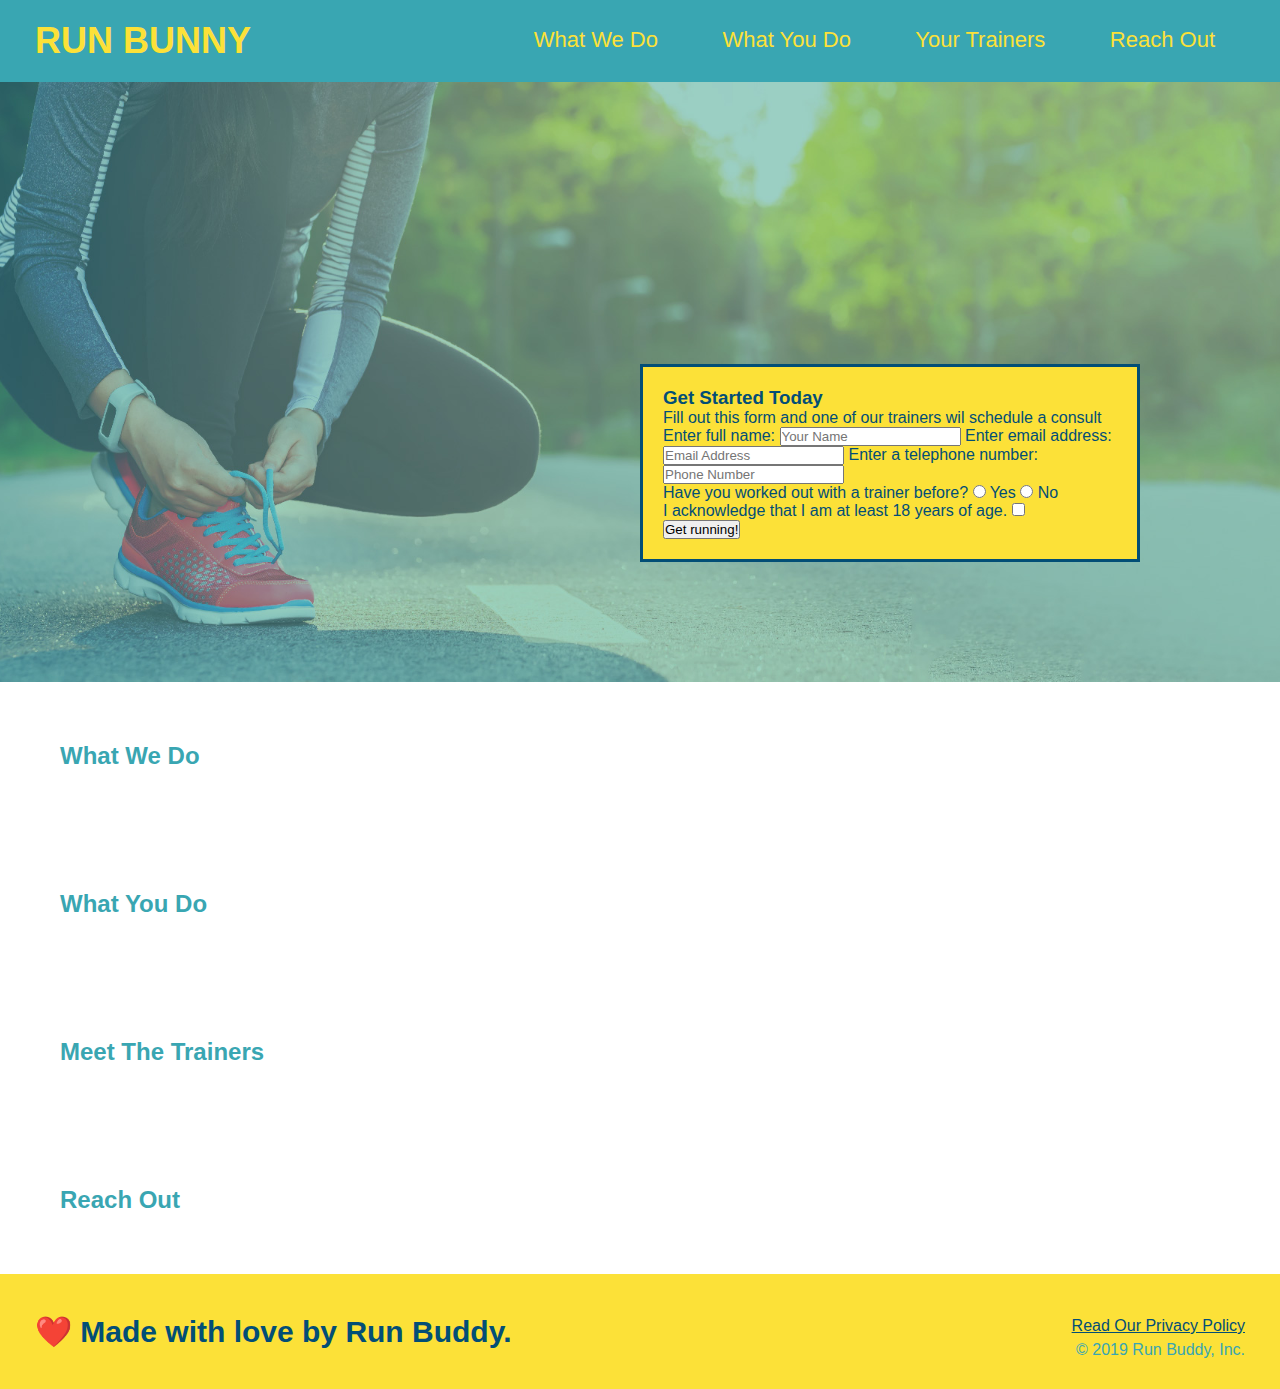
==== index.html @ 69d021ae "hero form position" ====
<!DOCTYPE html>
<html lang="en">
    <head>
        <meta charset="UTF-8">
         <title>Run Bunny</title>
         <link rel="stylesheet" href="./assets/css/style.css"/>
    </head>
    <body>
        <!--navigation-->
        <header>
             <h1>
                 <a href="/">RUN BUNNY</a>
            </h1>
             <nav>
                <!--Unordered list element-->
                <ul>
                    <!--List item element-->
                    <li>
                        <!--Anchor element-->
                        <a href="#what-we-do">What We Do</a>
                    </li>
                    <li>
                        <a href="what-you-do">What You Do</a>
                    </li>
                    <li>
                        <a href="Your-trainers">Your Trainers</a>
                    </li>
                    <li>
                        <a href="reach-out">Reach Out</a>
                    </li>
                </ul>    
             </nav>
        </header>

        <!-- hero section -->
        <section class="hero">
            <div class="hero-form">
              <h3>Get Started Today</h3>
              <p>Fill out this form and one of our trainers wil schedule a consult</p>
              <form>
                <label for="name">Enter full name:</label>
                <input type="text" placeholder="Your Name" name="name" id="name" />
                <label for="email">Enter email address:</label>
                <input type="email" placeholder="Email Address" name="email" id="email" />
                <label for="phone">Enter a telephone number:</label>
                <input type="tel" placeholder="Phone Number" name="phone" id="phone" />
                <p>
                    Have you worked out with a trainer before?
                    <input type="radio" name="trainer-confirm" id="trainer-yes" />
                    <label for="trainer-yes">Yes</label>
                    <input type="radio" name="trainer-confirm" id="trainer-no" />
                    <label for="trainer-no">No</label>
                </p>
                <p>
                    <label for="checkbox" >
                     I acknowledge that I am at least 18 years of age.
                    </label>
                    <input type="checkbox" name="age-confirm" id="checkbox" />
                </p>
                <button type="submit">
                    Get running!
                </button>
               </form>
            </div>
        </section>
    </section>
    <!-- end hero -->

        <!--"what we do" section-->
        <section>
            <h2>What We Do</h2>
        </section>

        <!--"what you do" section-->
        <section>
            <h2>What You Do</h2>
        </section>

        <!--"meet the trainers" section-->
        <section>
            <h2>Meet The Trainers</h2>
        </section>

        <!--"reach out" section-->
        <section>
            <h2>Reach Out</h2>
        </section>

        <!--"footer"-->
        <footer>
            <h2>❤️ Made with love by Run Buddy.</h2>
            <div>
                <a href="#">Read Our Privacy Policy</a><br />
                &copy; 2019 Run Buddy, Inc.
            </div>
        </footer>

    </body>
</html>
---- assets/css/style.css ----
* { 
    margin: 0;
    padding: 0;
    box-sizing: border-box;
}

body {
    color: #39a6b2;
    font-family: Helvetica, Arial, sans-serif;
  }

  header {
    padding: 20px 35px;
    background-color: #39a6b2;
  }

  header h1 {
      font-weight: bold;
      font-size: 36px;
      color: #fce138;
      margin: 0;
      display: inline;
  }

  header a {
    text-decoration: none;
    color: #fce138;
  }

  header nav {
      float: right;
      margin: 7px 0;
  }

  header nav ul li {
      display: inline;
  }

  header nav ul li a {
      margin: 0 30px;
      font-weight: lighter;
      font-size: 22px;
  }

  footer {
    background: #fce138;
    width: 100%;
    padding: 40px 35px;
  }

  footer h2 {
    display: inline;
    color: #024e76;
    font-size: 30px;
    margin: 0;
  }

  footer div {
    float: right;
    line-height: 1.5;
    text-align: right;
  }

  footer a {
    color: #024e76;
  }

  section {
    padding: 60px;
  }

  /* Hero Style Start */
.hero {
    background-image: url("../images/hero-bg.jpg");
    height: 600px;
    background-size: cover;
    background-position: center;
    position: relative;
  }
  /* Hero Style End */

  .hero-form {
    color: #024e76;
    padding: 20px;
    width: 500px;
    background-color: #fce138;
    border: solid 3px #024e76;
    position: absolute;
    bottom: 120px;
    right: 140px;

  }
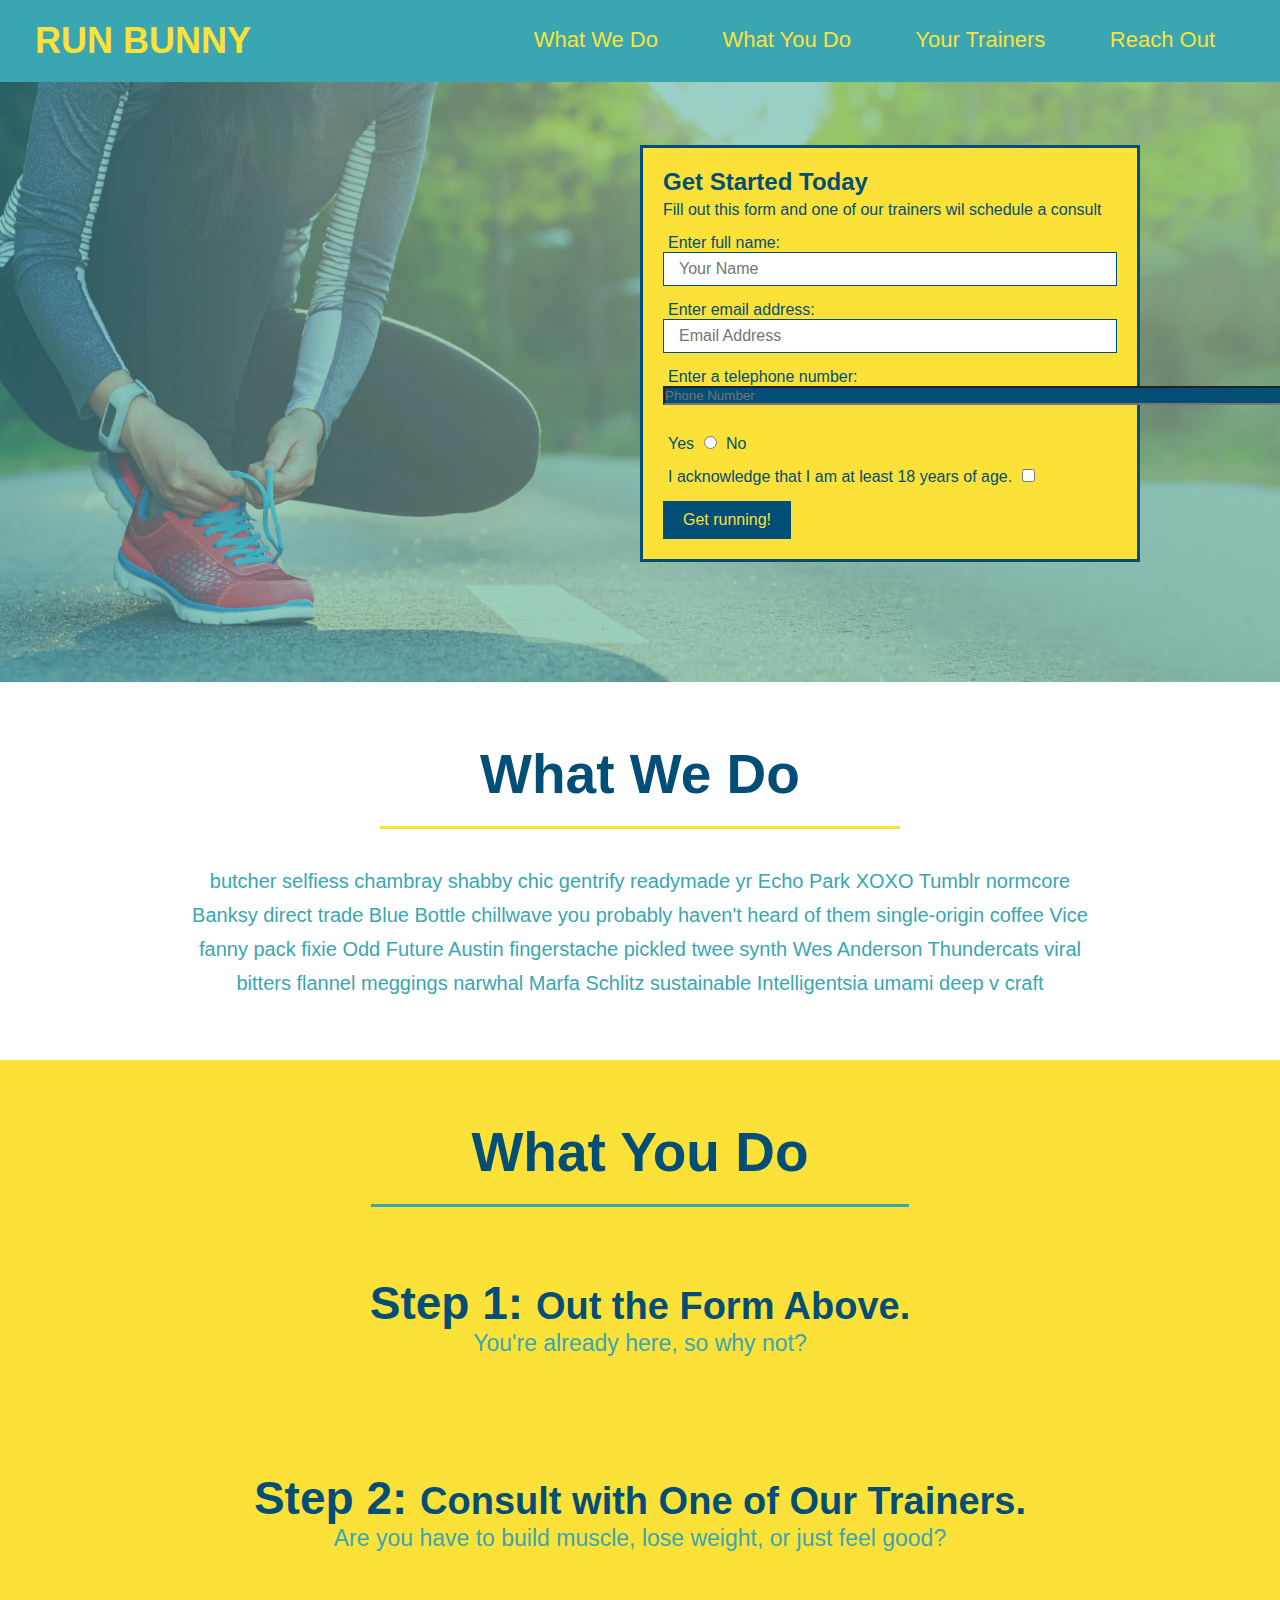
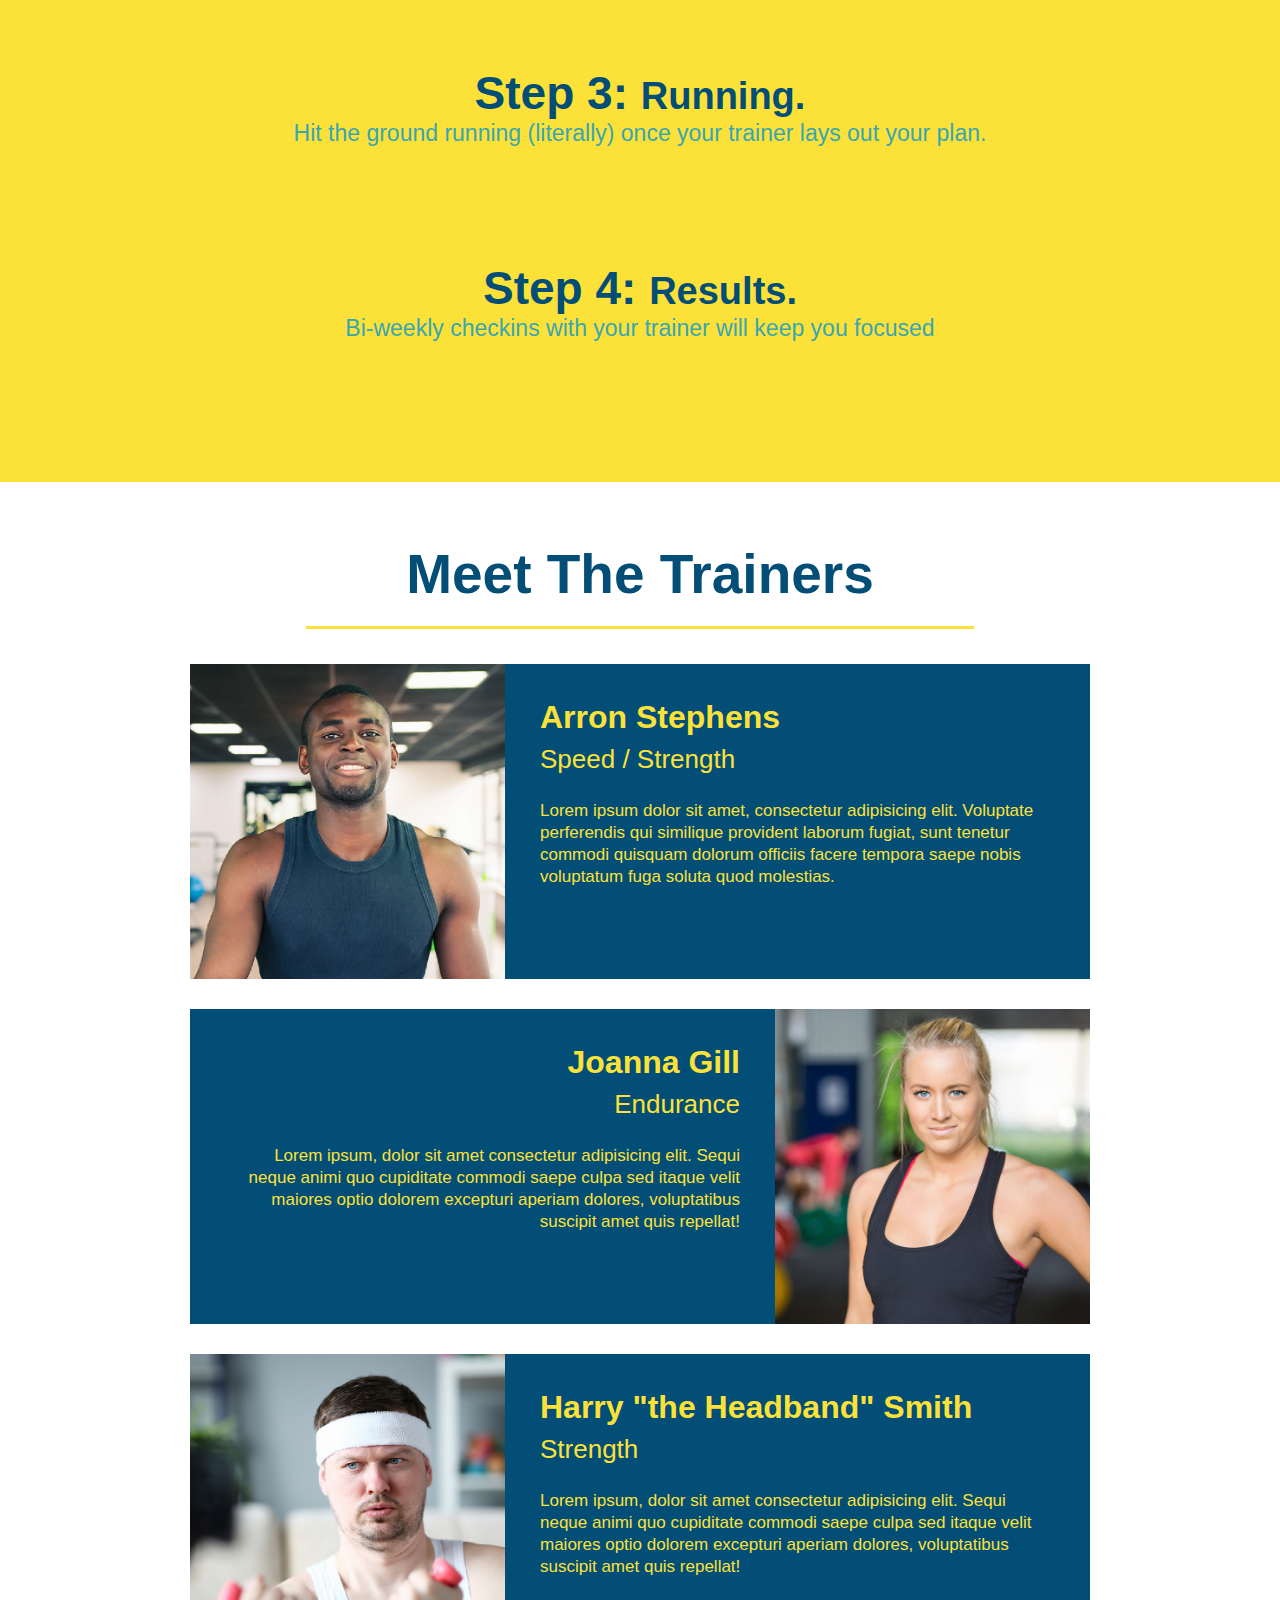
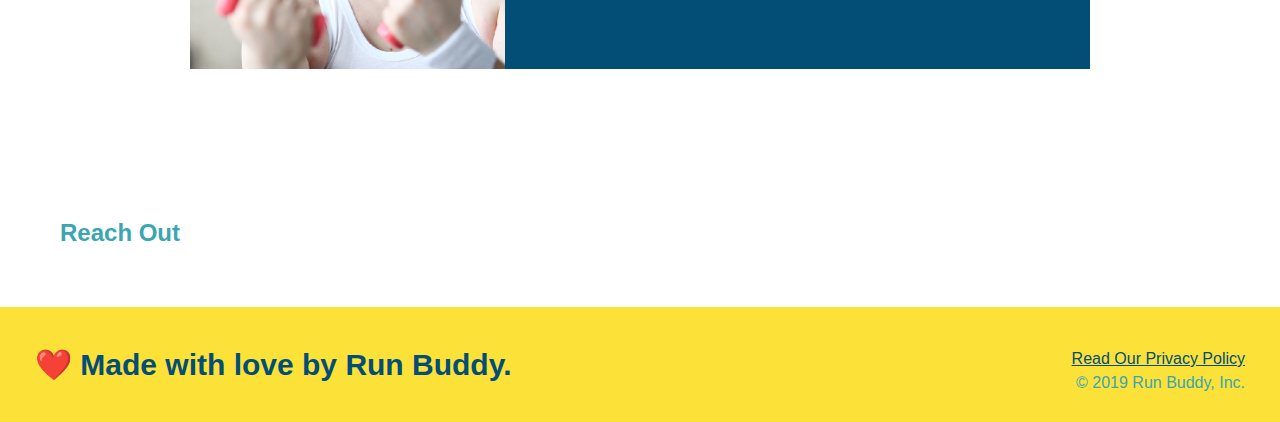
==== commit ad2572ba: "meet the trainers section" ====
--- a/index.html
+++ b/index.html
@@ -39,11 +39,12 @@
               <p>Fill out this form and one of our trainers wil schedule a consult</p>
               <form>
                 <label for="name">Enter full name:</label>
-                <input type="text" placeholder="Your Name" name="name" id="name" />
+                <input type="text" placeholder="Your Name" name="name" id="name" class="form-input" />
                 <label for="email">Enter email address:</label>
-                <input type="email" placeholder="Email Address" name="email" id="email" />
+                <input type="email" placeholder="Email Address" name="email" id="email" class="form-input" />
                 <label for="phone">Enter a telephone number:</label>
-                <input type="tel" placeholder="Phone Number" name="phone" id="phone" />
+                <input type="tel" placeholder="Phone Number" name="phone" id="phone" class="form-input/>
+               
                 <p>
                     Have you worked out with a trainer before?
                     <input type="radio" name="trainer-confirm" id="trainer-yes" />
@@ -67,20 +68,86 @@
     <!-- end hero -->
 
         <!--"what we do" section-->
-        <section>
-            <h2>What We Do</h2>
+        <section id="what-we-do" class="intro">
+            <h2 class="section-title primary-border">What We Do</h2>
+            <p>
+                butcher selfiess chambray shabby chic gentrify readymade yr Echo Park XOXO Tumblr normcore Banksy direct trade Blue Bottle chillwave you probably haven't heard of them single-origin coffee Vice fanny pack fixie Odd Future Austin fingerstache pickled twee synth Wes Anderson Thundercats viral bitters flannel meggings narwhal Marfa Schlitz sustainable Intelligentsia umami deep v craft
+            </p>
         </section>
 
         <!--"what you do" section-->
-        <section>
-            <h2>What You Do</h2>
+        <section id="what-you-do" class="steps">
+            <h2 class="section-title secondary-border">What You Do</h2>
+
+            <div>
+                <img src="./assets/images/step-1.svg" alt="" />
+                <h3>Step 1: <span>Out the Form Above.</span></h3>
+                <p>You're already here, so why not?</p>
+            </div>
+
+            <div>
+                <img src="./assets/images/step-2.svg" alt="" />
+                <h3>Step 2: <span>Consult with One of Our Trainers.</span></h3>
+                <p>Are you have to build muscle, lose weight, or just feel good?</p>
+            </div>
+
+            <div>
+                <img src="./assets/images/step-3.svg" alt="" />
+                <h3>Step 3: <span>Running.</span></h3>
+                <p>Hit the ground running (literally) once your trainer lays out your plan.</p>
+            </div>
+
+            <div>
+                <img src="./assets/images/step-4.svg" alt="" />
+                <h3>Step 4: <span>Results.</span></h3>
+                <p>Bi-weekly checkins with your trainer will keep you focused</p>
+            </div>
         </section>
 
         <!--"meet the trainers" section-->
-        <section>
-            <h2>Meet The Trainers</h2>
+        <section id="your-trainers" class="trainers">
+            <h2 class="section-title primary-border">
+                Meet The Trainers
+            </h2>
+
+        <article class="trainer">
+            <img src="./assets/images/trainer-1.jpg" alt="Arron Stephens in his workout clothes, ready to pump iron" />
+            <div class="trainer-bio text-left">
+                <h3>Arron Stephens</h3>
+                <h4>Speed / Strength</h4>
+                <P>
+                    Lorem ipsum dolor sit amet, consectetur adipisicing elit. Voluptate perferendis qui similique provident laborum 
+                    fugiat, sunt tenetur commodi quisquam dolorum officiis facere tempora saepe nobis voluptatum fuga soluta quod molestias.
+                </P>
+            </div>
+        </article>
+
+        <!-- second trainer bio -->
+        <article class="trainer">
+            <div class="trainer-bio text-right">
+                 <h3>Joanna Gill</h3>
+                 <h4>Endurance</h4>
+                 <p>
+                    Lorem ipsum, dolor sit amet consectetur adipisicing elit. Sequi neque animi quo cupiditate commodi saepe culpa sed
+                    itaque velit maiores optio dolorem excepturi aperiam dolores, voluptatibus suscipit amet quis repellat!
+                 </p>
+            </div>
+             <img src="./assets/images/trainer-2.jpg" alt="Joanna Gill cooling off after a workout" />
+        </article>
+  
+        <!-- third trainer bio -->
+        <article class="trainer">
+            <img src="./assets/images/trainer-3.jpg" alt="Harry Smith wearing a headband and lifting comically small pink weights" />
+            <div class="trainer-bio text-left">
+                <h3>Harry "the Headband" Smith</h3>
+                <h4>Strength</h4>
+                <p>
+                    Lorem ipsum, dolor sit amet consectetur adipisicing elit. Sequi neque animi quo cupiditate commodi saepe culpa sed
+                    itaque velit maiores optio dolorem excepturi aperiam dolores, voluptatibus suscipit amet quis repellat!
+                </p>
+            </div>
+        </article>
         </section>
-
         <!--"reach out" section-->
         <section>
             <h2>Reach Out</h2>
--- a/assets/css/style.css
+++ b/assets/css/style.css
@@ -1,3 +1,5 @@
+  /* and this one */
+
 * { 
     margin: 0;
     padding: 0;
@@ -89,4 +91,140 @@
     bottom: 120px;
     right: 140px;
 
+  }
+
+.hero-form h3 {
+  font-size: 24px;
+  margin: 0;
+}  
+
+  .hero-form p {
+    margin: 5px 0 15px 0;
+  }
+
+  .form-input {
+    border: 1px solid #024e76;
+    display: block;
+    padding: 7px 15px;
+    font-size: 16px;
+    color: #024e76;
+    width: 100%;
+    margin-bottom: 15px;
+  }
+
+  .hero-form label {
+    margin: 0 5px;
+  }
+
+  .hero-form button {
+    color: #fce138;
+    background-color: #024e76;
+    border: none;
+    padding: 10px 20px;
+    font-size: 16px;
+  }
+
+  .intro {
+    text-align: center;
+  }
+
+  .intro p {
+    line-height: 1.7;
+    color: #39a6b2;
+    width: 80%;
+    font-size: 20px;
+    margin: 0 auto;
+  }
+
+  .steps {
+    text-align: center;
+    background: #fce138;
+  }
+
+  .section-title {
+    font-size: 55px;
+    color: #024e76;
+    margin-bottom: 35px;
+    padding: 0 100px 20px 100px;
+    display: inline-block;
+    border-bottom: 3px solid;
+  }
+  
+  .primary-border {
+    border-color: #fce138;
+  }
+  
+  .secondary-border {
+    border-color: #39a6b2;
+  }
+
+  .steps div {
+    margin-bottom: 80px;
+  }
+
+  .steps img {
+    width: 15%;
+    margin: 10px 0;
+  }
+
+  .steps h3 {
+    color: #024e76;
+    font-size: 46px;
+    margin-top: 10px;
+  }
+
+  .steps p {
+    color: #39a6b2;
+    font-size: 23px;
+  }
+
+  .steps span {
+    font-size: 38px;
+  }
+
+  .trainers {
+    text-align: center;
+  }
+
+  .trainer {
+    width: 900px;
+    margin: 0 auto 30px auto;
+    background: #024e76;
+    color: #fce138;
+    overflow: auto;
+  }
+
+  .trainer img {
+    width: 35%;
+    float: left;
+  }
+  
+  .trainer-bio {
+    padding: 35px;
+    float: left;
+    width: 65%;
+  }
+
+  .trainer-bio h3 {
+    font-size: 32px;
+    margin-bottom: 8px;
+  }
+  
+  .trainer-bio h4 {
+    font-weight: lighter;
+    font-size: 26px;
+    margin-bottom: 25px;
+  }
+  
+  .trainer-bio p {
+    font-size: 17px;
+    line-height: 1.3;
+  }
+
+  .text-left {
+    text-align: left;
+  }
+
+  .text-right {
+    text-align: right;
   }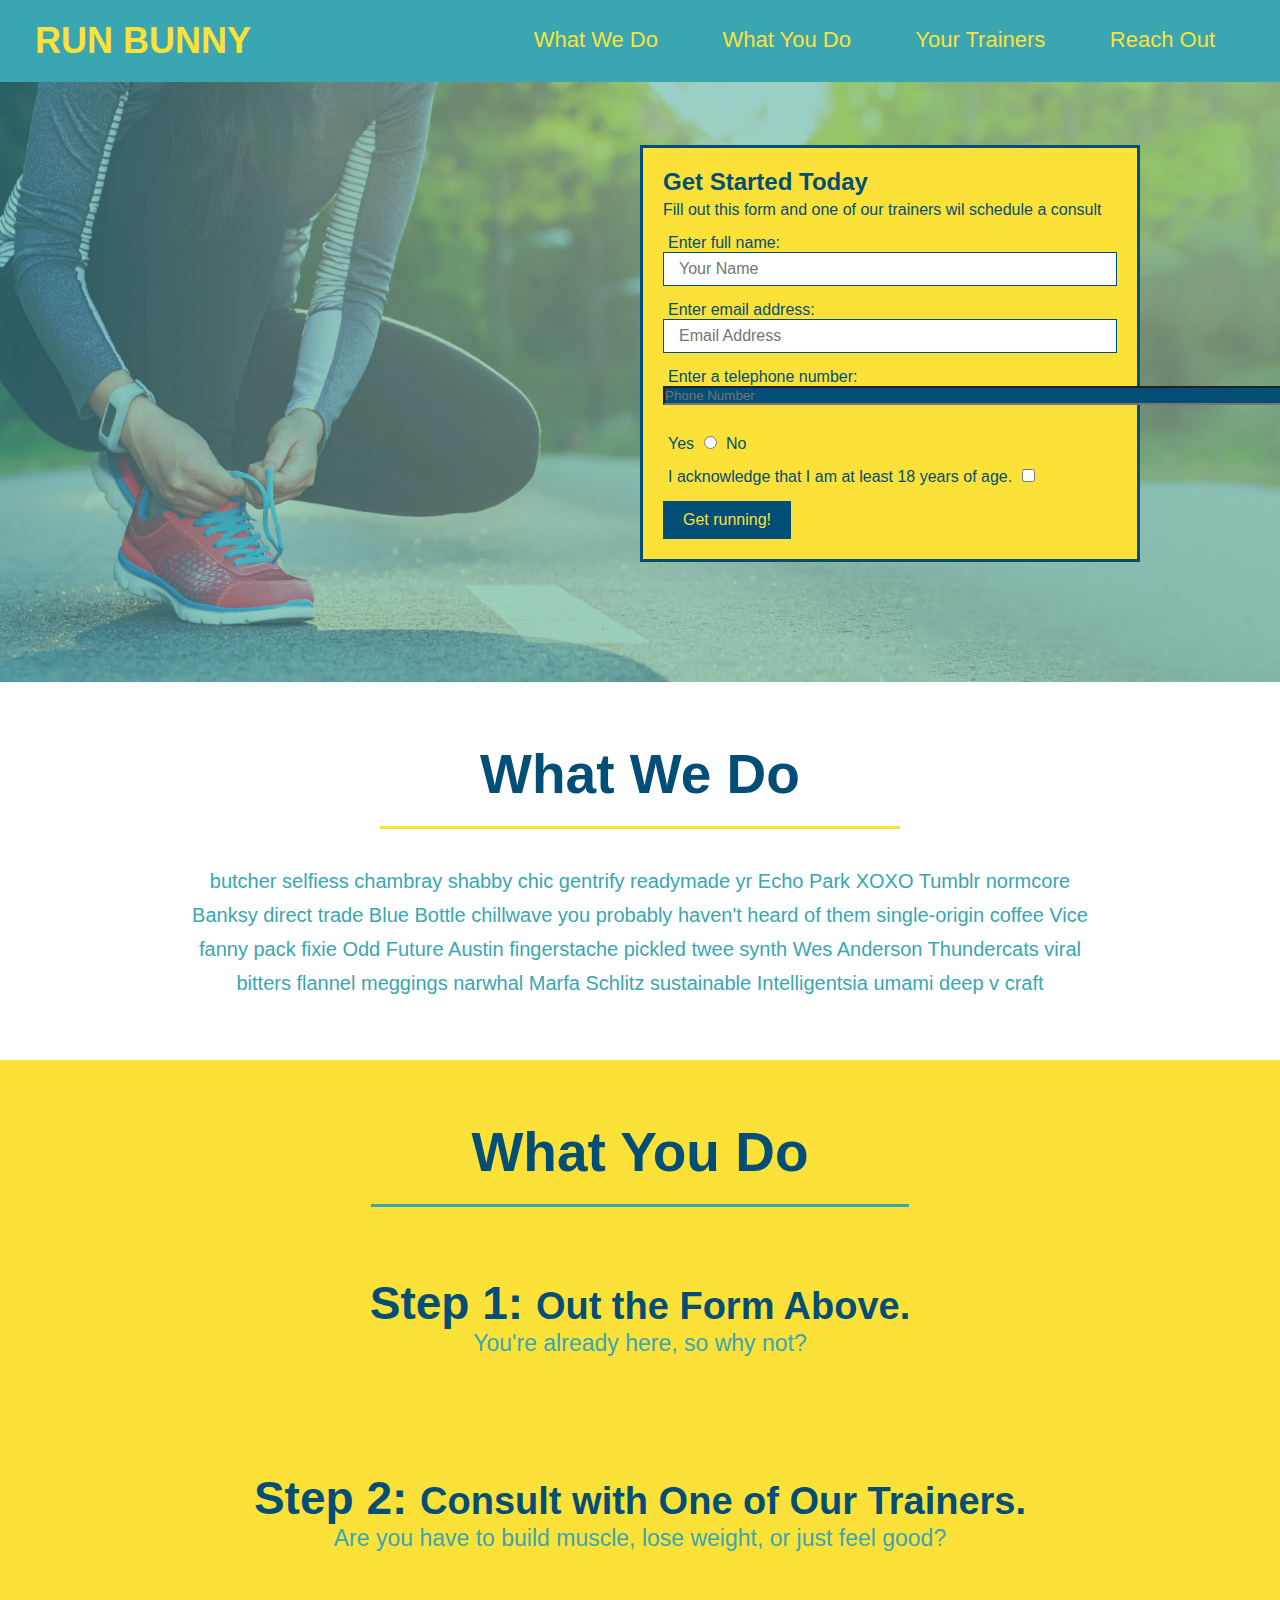
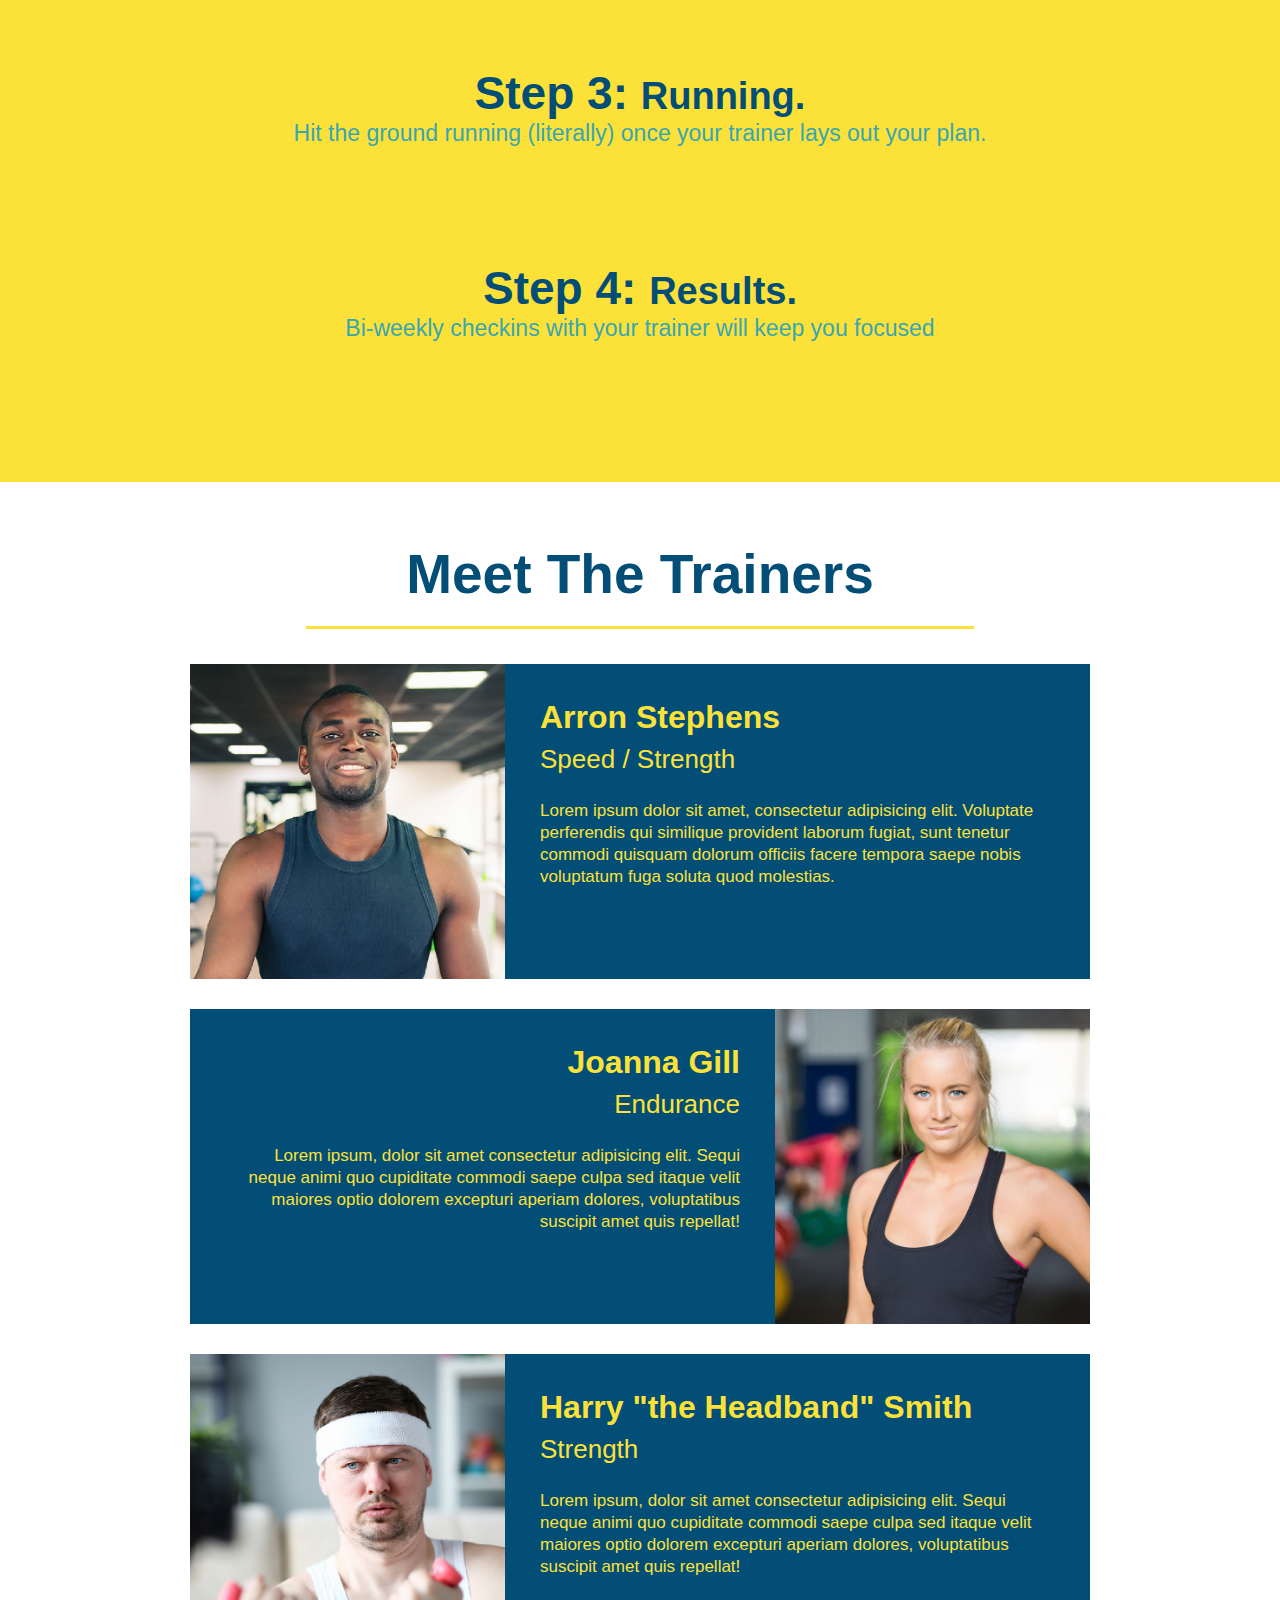
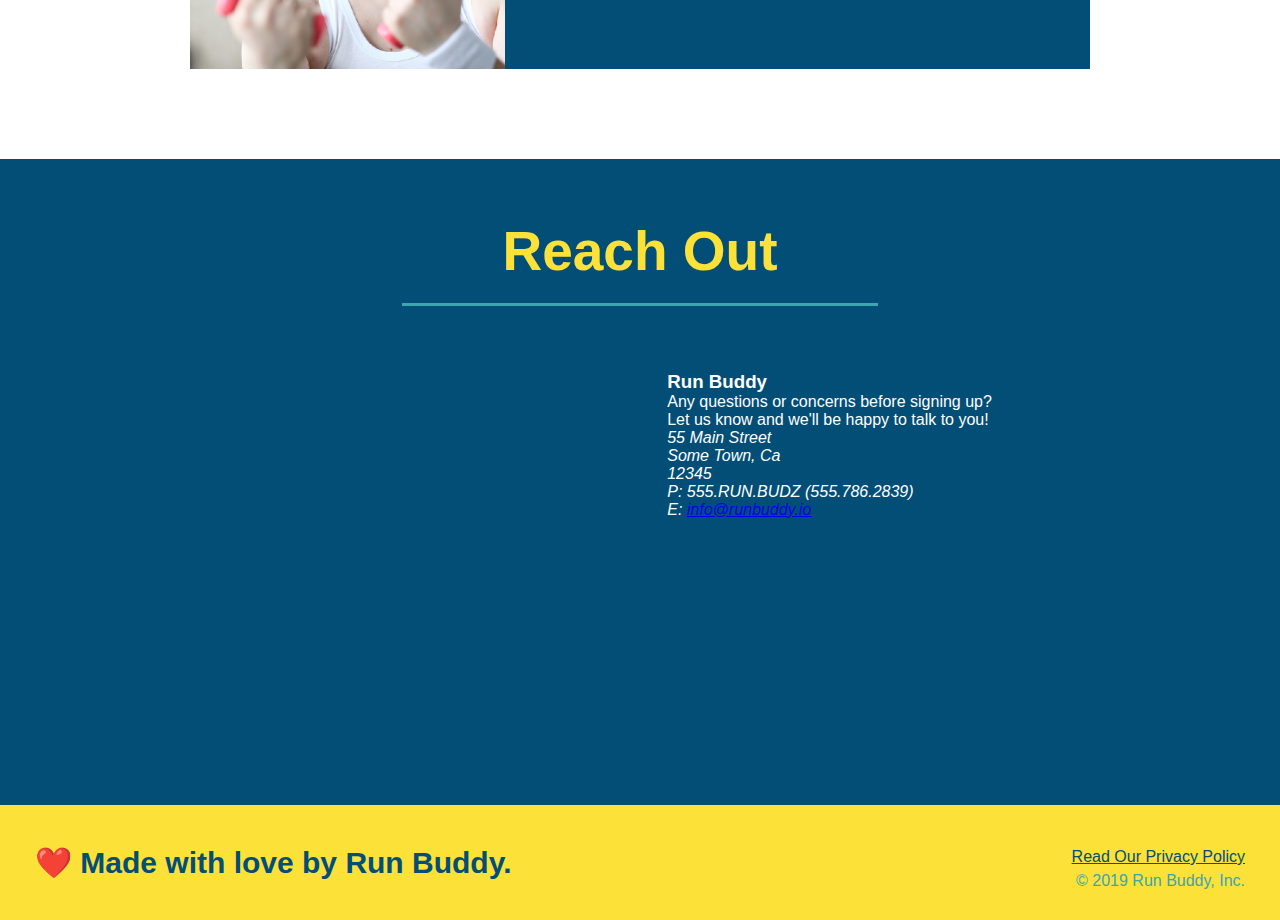
==== commit 3d9d0104: "style contact info" ====
--- a/index.html
+++ b/index.html
@@ -20,13 +20,13 @@
                         <a href="#what-we-do">What We Do</a>
                     </li>
                     <li>
-                        <a href="what-you-do">What You Do</a>
+                        <a href="#what-you-do">What You Do</a>
                     </li>
                     <li>
-                        <a href="Your-trainers">Your Trainers</a>
+                        <a href="#your-trainers">Your Trainers</a>
                     </li>
                     <li>
-                        <a href="reach-out">Reach Out</a>
+                        <a href="#reach-out">Reach Out</a>
                     </li>
                 </ul>    
              </nav>
@@ -149,8 +149,32 @@
         </article>
         </section>
         <!--"reach out" section-->
-        <section>
-            <h2>Reach Out</h2>
+        <section id="reach-out" class="contact">
+            <div>
+                <h2 class="section-title secondary-border">Reach Out</h2>
+                <div class="contact-info">
+                    <iframe src="https://www.google.com/maps/embed?pb=!1m18!1m12!1m3!1d3147.1079747227936!2d-120.42364418397035!3d37.92790791110593!2m3!1f0!2f0!3f0!3m2!1i1024!2i768!4f13.1!3m3!1m2!1s0x8090c49129b6ac57%3A0xb56c7eb95a2cd8bd!2sMain%20St%2C%20California%2095327!5e0!3m2!1sen!2sus!4v1616426329495!5m2!1sen!2sus" 
+                    style="border:0;" 
+                    allowfullscreen="" 
+                    loading="lazy">
+                     </iframe>
+                     <div>
+                        <h3>Run Buddy</h3>
+                        <p>
+                          Any questions or concerns before signing up?
+                          <br />
+                          Let us know and we'll be happy to talk to you!
+                        </p>
+                        <address>
+                            55 Main Street <br/>
+                            Some Town, Ca <br/>
+                            12345<br/>
+                            P: 555.RUN.BUDZ (555.786.2839)<br/>
+                            E: <a href="mailto: info@runbuddy.io">info@runbuddy.io</a>
+                        </address>
+                      </div>
+                </div>
+            </div>
         </section>
 
         <!--"footer"-->
--- a/assets/css/style.css
+++ b/assets/css/style.css
@@ -227,4 +227,27 @@
 
   .text-right {
     text-align: right;
+  }
+/* REACH OUT STYLES START */
+  .contact {
+    background: #024e76;
+    text-align: center;
+  }
+
+  .contact h2 {
+    color: #fce138;
+  }
+
+  .contact-info iframe {
+    width: 400px;
+    height: 400px;
+  }
+
+  .contact-info div {
+    width: 410px;
+    display: inline-block;
+    vertical-align: top;
+    text-align: left;
+    margin: 30px 0 0 60px;
+    color: white;
   }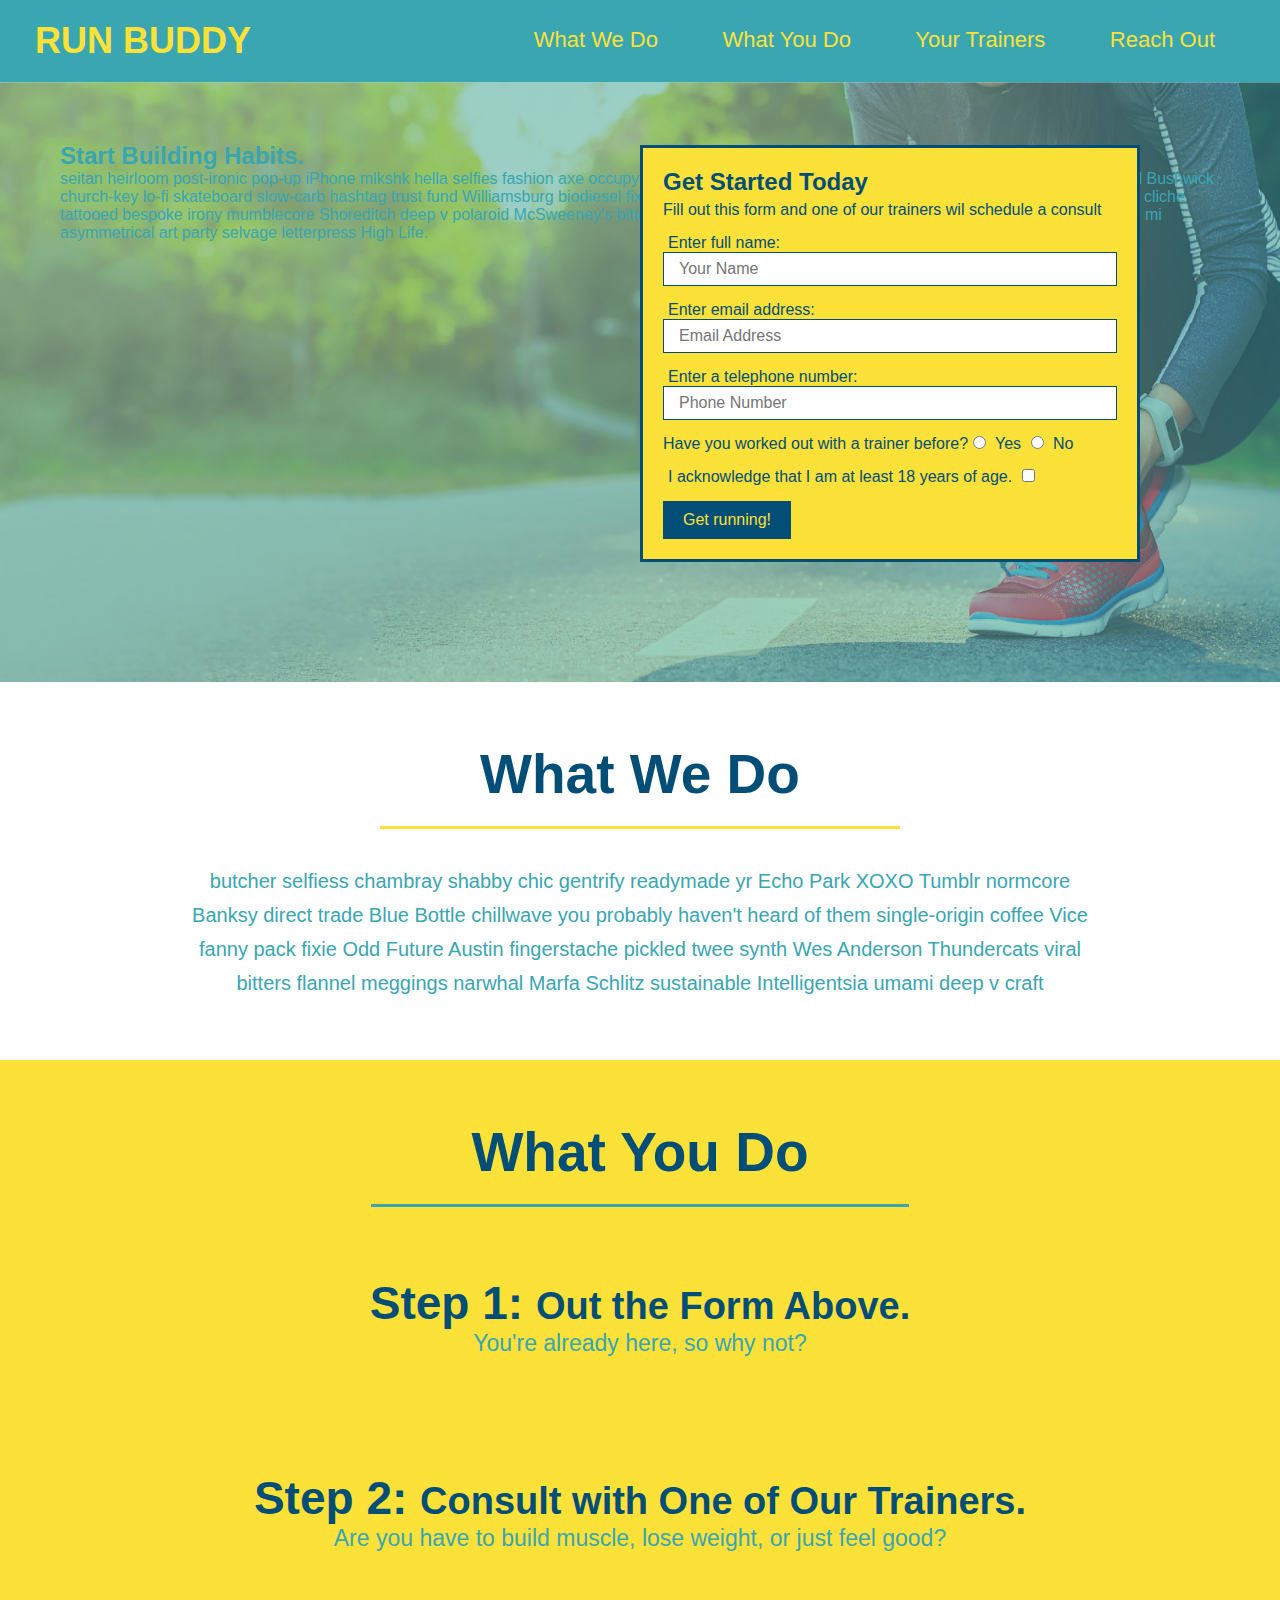
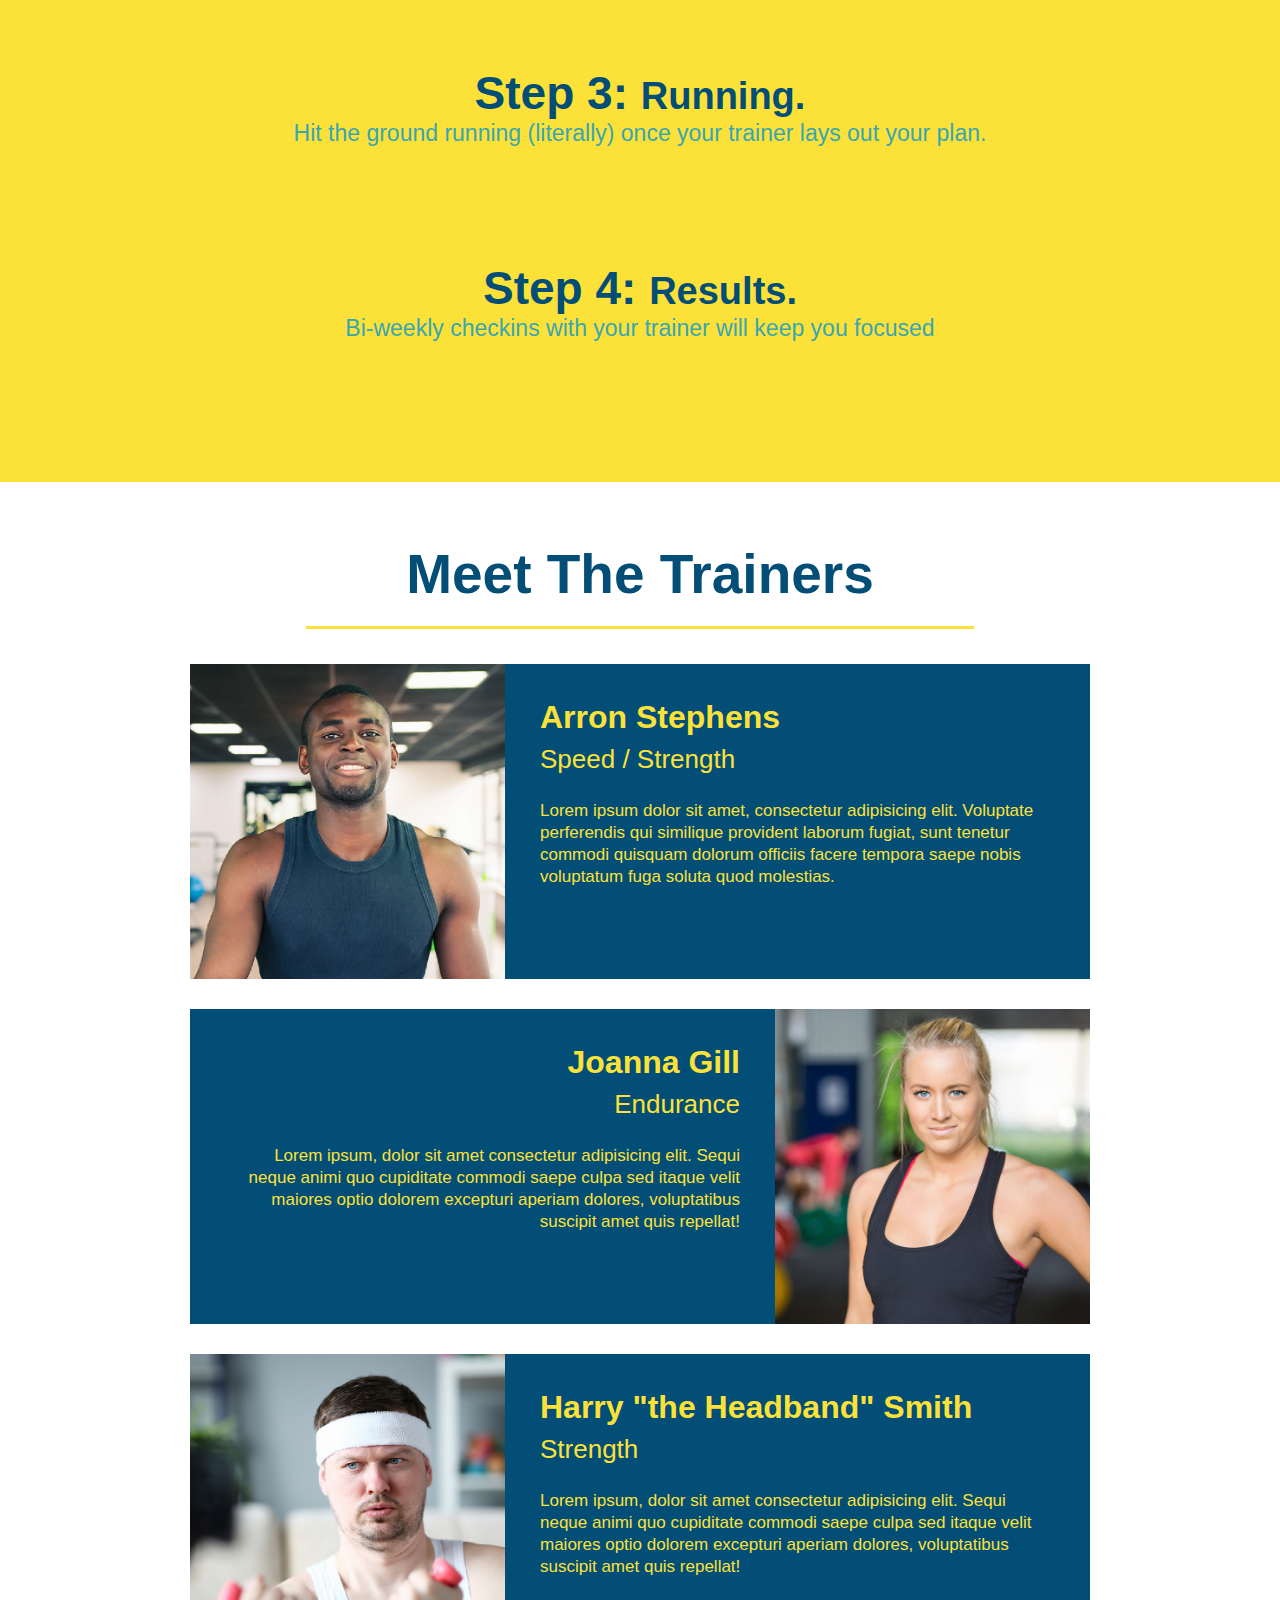
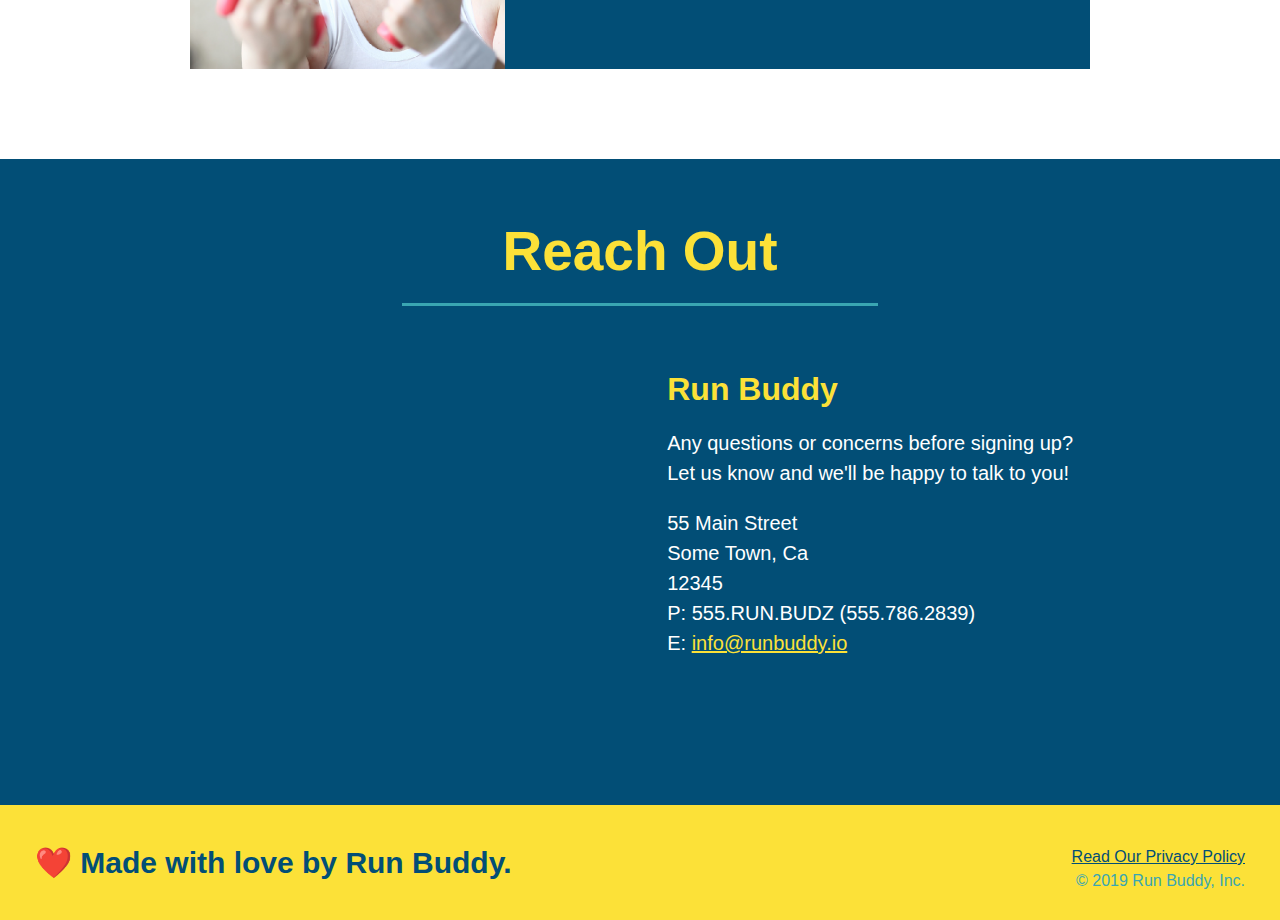
==== commit 1a1e84b9: "add content to hero, replace image" ====
--- a/index.html
+++ b/index.html
@@ -2,14 +2,14 @@
 <html lang="en">
     <head>
         <meta charset="UTF-8">
-         <title>Run Bunny</title>
+         <title>Run Buddy</title>
          <link rel="stylesheet" href="./assets/css/style.css"/>
     </head>
     <body>
         <!--navigation-->
         <header>
              <h1>
-                 <a href="/">RUN BUNNY</a>
+                 <a href="/">RUN BUDDY</a>
             </h1>
              <nav>
                 <!--Unordered list element-->
@@ -34,6 +34,12 @@
 
         <!-- hero section -->
         <section class="hero">
+            <div class="hero-cta">
+                <h2>Start Building Habits.</h2>
+                <p>
+                  seitan heirloom post-ironic pop-up iPhone mlkshk hella selfies fashion axe occupy readymade put a bird on it messenger bag Wes Anderson Schlitz plaid Bushwick church-key lo-fi skateboard slow-carb hashtag trust fund Williamsburg biodiesel fixie farm-to-table 8-bit banjo XOXO Banksy chillwave bicycle rights retro cliche tattooed bespoke irony mumblecore Shoreditch deep v polaroid McSweeney's bitters cray gentrify tofu Marfa you probably haven't heard of them yr banh mi asymmetrical art party selvage letterpress High Life.
+                </p>
+            </div>
             <div class="hero-form">
               <h3>Get Started Today</h3>
               <p>Fill out this form and one of our trainers wil schedule a consult</p>
@@ -43,7 +49,7 @@
                 <label for="email">Enter email address:</label>
                 <input type="email" placeholder="Email Address" name="email" id="email" class="form-input" />
                 <label for="phone">Enter a telephone number:</label>
-                <input type="tel" placeholder="Phone Number" name="phone" id="phone" class="form-input/>
+                <input type="tel" placeholder="Phone Number" name="phone" id="phone" class="form-input"/>
                
                 <p>
                     Have you worked out with a trainer before?
@@ -54,7 +60,7 @@
                 </p>
                 <p>
                     <label for="checkbox" >
-                     I acknowledge that I am at least 18 years of age.
+                    I acknowledge that I am at least 18 years of age.
                     </label>
                     <input type="checkbox" name="age-confirm" id="checkbox" />
                 </p>
@@ -181,7 +187,7 @@
         <footer>
             <h2>❤️ Made with love by Run Buddy.</h2>
             <div>
-                <a href="#">Read Our Privacy Policy</a><br />
+                <a href="./privacy-policy.html">Read Our Privacy Policy</a><br />
                 &copy; 2019 Run Buddy, Inc.
             </div>
         </footer>
--- a/assets/css/style.css
+++ b/assets/css/style.css
@@ -73,7 +73,7 @@
 
   /* Hero Style Start */
 .hero {
-    background-image: url("../images/hero-bg.jpg");
+    background-image: url("../images/flipped-hero-image.jpeg");
     height: 600px;
     background-size: cover;
     background-position: center;
@@ -250,4 +250,22 @@
     text-align: left;
     margin: 30px 0 0 60px;
     color: white;
-  }+  }
+
+  .contact-info h3 {
+    color: #fce138;
+    font-size: 32px;
+  }
+  
+  .contact-info p, .contact-info address {
+    margin: 20px 0;
+    line-height: 1.5;
+    font-size: 20px;
+    font-style: normal;
+  }
+  
+  .contact-info a {
+    color: #fce138;
+  }
+  
+  /* REACH OUT STYLES END */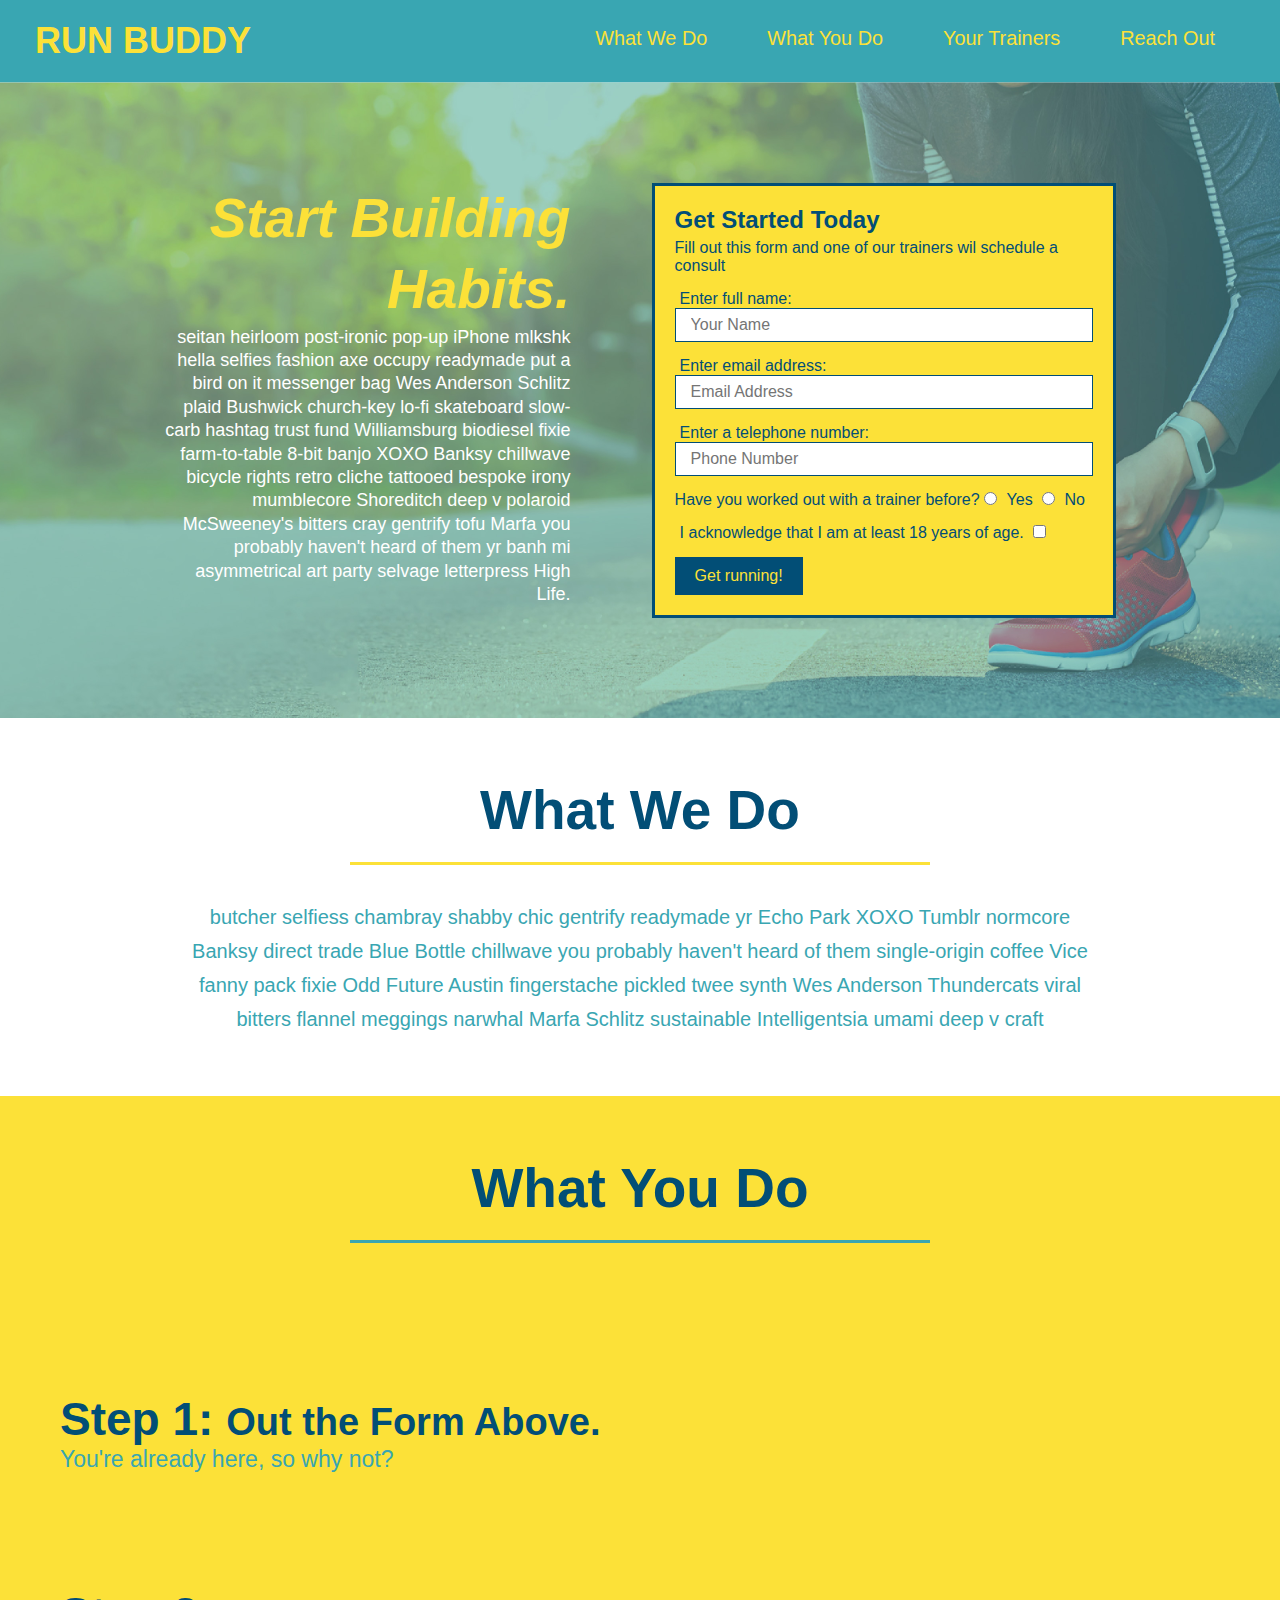
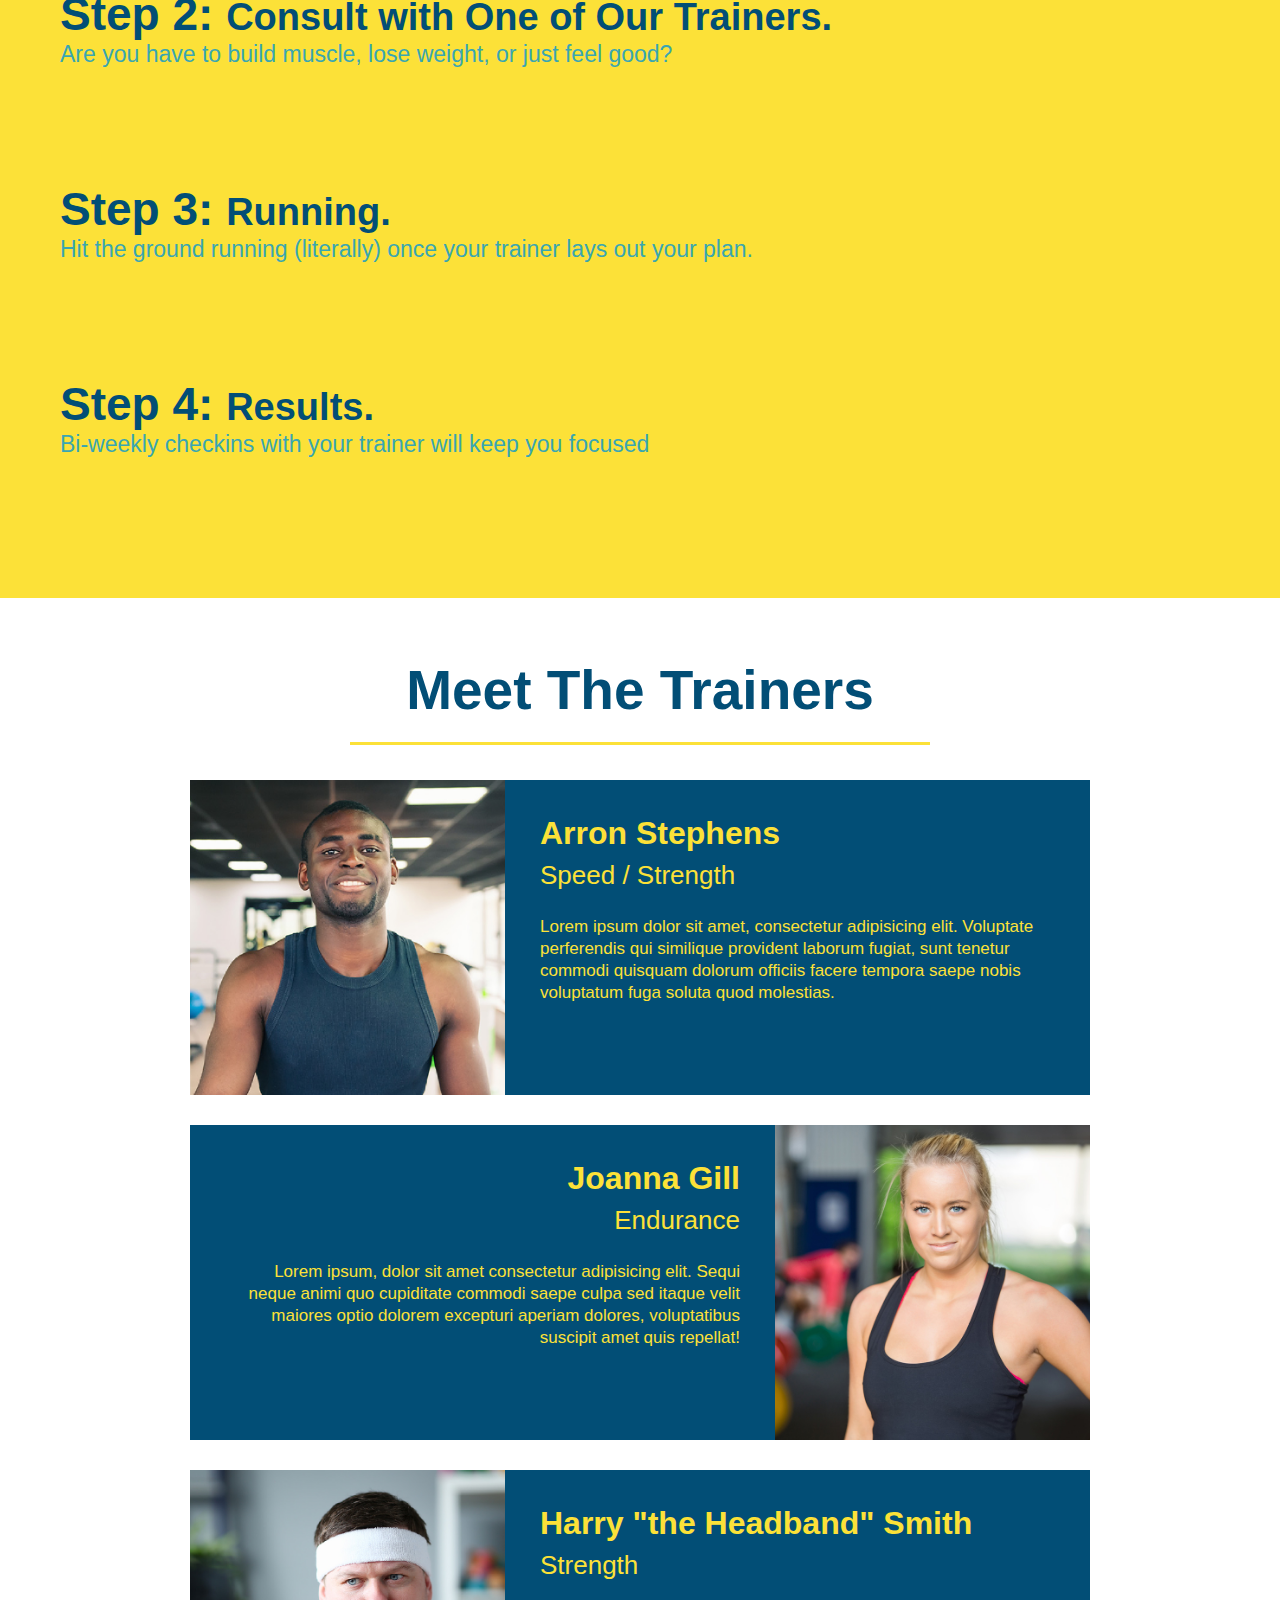
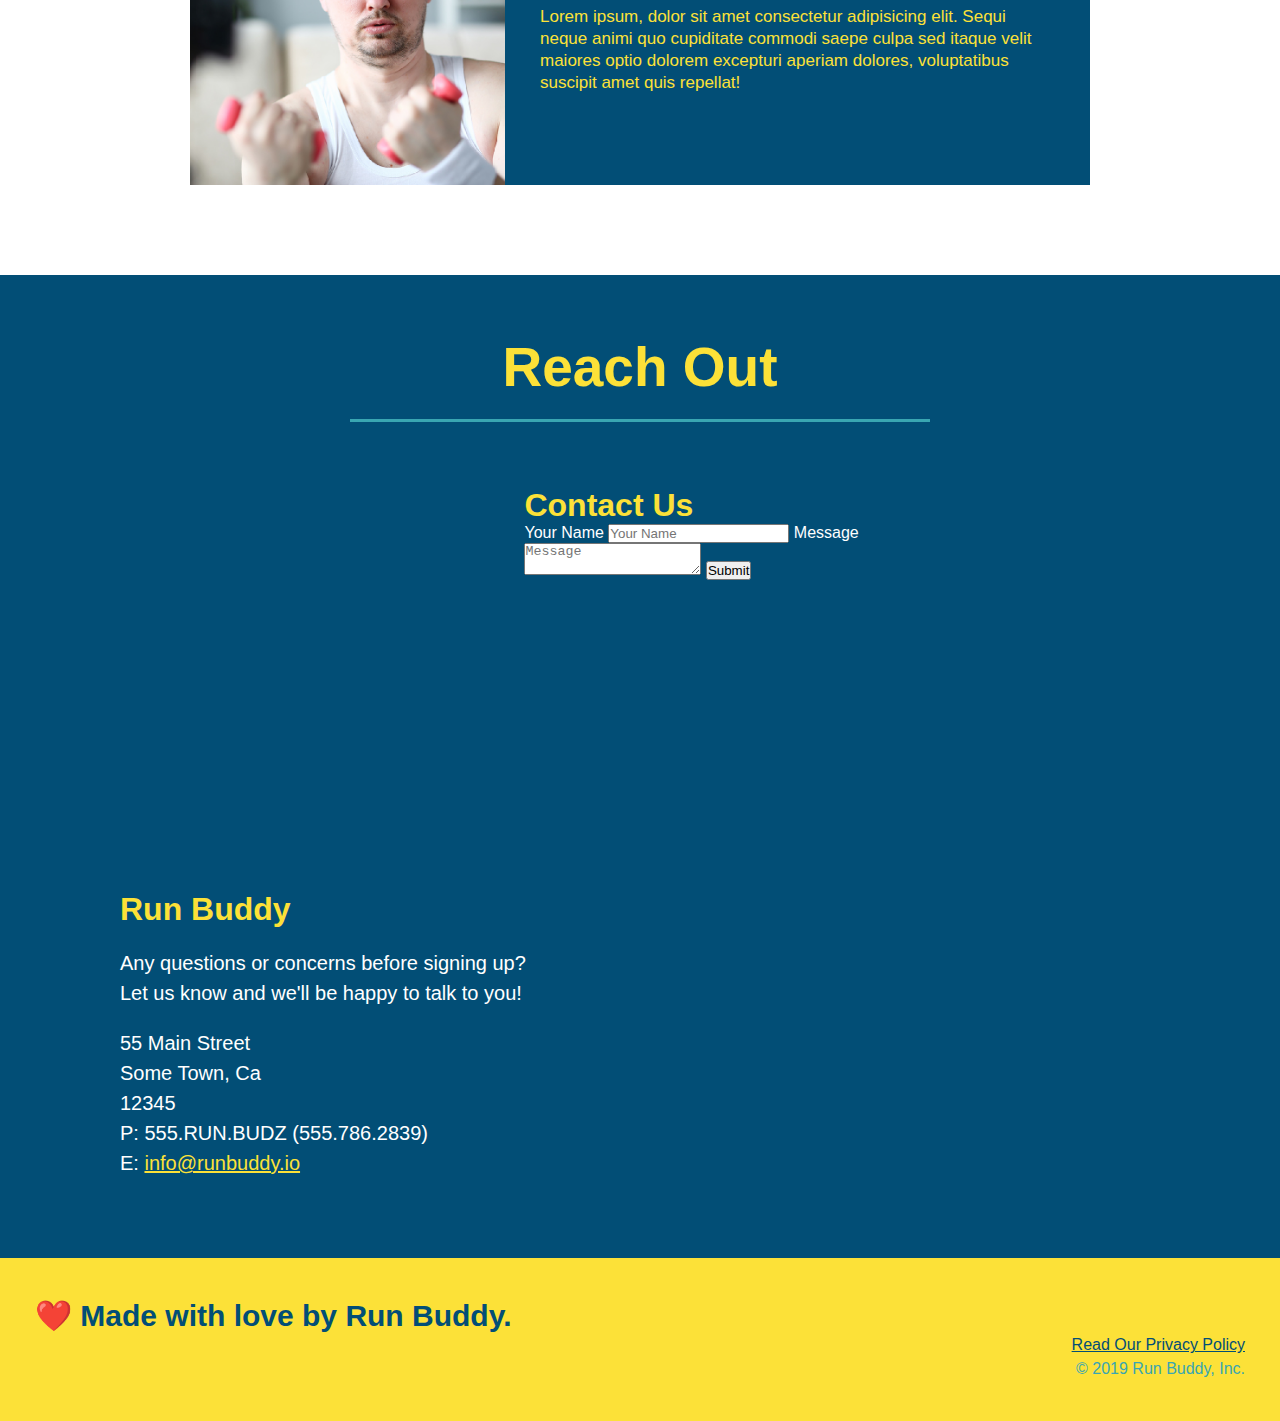
==== commit 377397b5: "center the section titles using flexbox" ====
--- a/index.html
+++ b/index.html
@@ -75,16 +75,25 @@
 
         <!--"what we do" section-->
         <section id="what-we-do" class="intro">
-            <h2 class="section-title primary-border">What We Do</h2>
-            <p>
-                butcher selfiess chambray shabby chic gentrify readymade yr Echo Park XOXO Tumblr normcore Banksy direct trade Blue Bottle chillwave you probably haven't heard of them single-origin coffee Vice fanny pack fixie Odd Future Austin fingerstache pickled twee synth Wes Anderson Thundercats viral bitters flannel meggings narwhal Marfa Schlitz sustainable Intelligentsia umami deep v craft
-            </p>
+            <div class="flex-row">
+                <h2 class="section-title primary-border">
+                  What We Do
+                </h2>
+            </div>
+            <div class="flex-row">
+                <p>
+                    butcher selfiess chambray shabby chic gentrify readymade yr Echo Park XOXO Tumblr normcore Banksy direct trade Blue Bottle chillwave you probably haven't heard of them single-origin coffee Vice fanny pack fixie Odd Future Austin fingerstache pickled twee synth Wes Anderson Thundercats viral bitters flannel meggings narwhal Marfa Schlitz sustainable Intelligentsia umami deep v craft
+                </p>
+            </div>
         </section>
 
         <!--"what you do" section-->
         <section id="what-you-do" class="steps">
-            <h2 class="section-title secondary-border">What You Do</h2>
-
+            <div class="flex-row">
+                <h2 class="section-title secondary-border">
+                    What You Do
+                </h2>
+            </div>
             <div>
                 <img src="./assets/images/step-1.svg" alt="" />
                 <h3>Step 1: <span>Out the Form Above.</span></h3>
@@ -112,9 +121,11 @@
 
         <!--"meet the trainers" section-->
         <section id="your-trainers" class="trainers">
-            <h2 class="section-title primary-border">
-                Meet The Trainers
-            </h2>
+            <div class="flex-row">
+                <h2 class="section-title primary-border">
+                    Meet The Trainers
+                </h2>
+            </div>
 
         <article class="trainer">
             <img src="./assets/images/trainer-1.jpg" alt="Arron Stephens in his workout clothes, ready to pump iron" />
@@ -157,13 +168,29 @@
         <!--"reach out" section-->
         <section id="reach-out" class="contact">
             <div>
-                <h2 class="section-title secondary-border">Reach Out</h2>
+                <div class="flex-row">
+                <h2 class="section-title secondary-border">
+                    Reach Out
+                </h2>
+                </div>
                 <div class="contact-info">
                     <iframe src="https://www.google.com/maps/embed?pb=!1m18!1m12!1m3!1d3147.1079747227936!2d-120.42364418397035!3d37.92790791110593!2m3!1f0!2f0!3f0!3m2!1i1024!2i768!4f13.1!3m3!1m2!1s0x8090c49129b6ac57%3A0xb56c7eb95a2cd8bd!2sMain%20St%2C%20California%2095327!5e0!3m2!1sen!2sus!4v1616426329495!5m2!1sen!2sus" 
                     style="border:0;" 
                     allowfullscreen="" 
                     loading="lazy">
                      </iframe>
+                     <div class="contact-form">
+                        <h3>Contact Us</h3>
+                        <form>
+                           <label for="contact-name">Your Name</label>
+                           <input type="text" id="contact-name" placeholder="Your Name" />
+                      
+                           <label for="contact-message">Message</label>
+                           <textarea id="contact-message" placeholder="Message"></textarea>
+                      
+                           <button type="submit">Submit</button>
+                          </form>
+                    </div>
                      <div>
                         <h3>Run Buddy</h3>
                         <p>
--- a/assets/css/style.css
+++ b/assets/css/style.css
@@ -14,14 +14,15 @@
   header {
     padding: 20px 35px;
     background-color: #39a6b2;
+    display: flex;
+    justify-content: space-between;
+    flex-wrap: wrap;
   }
 
   header h1 {
       font-weight: bold;
       font-size: 36px;
       color: #fce138;
-      margin: 0;
-      display: inline;
   }
 
   header a {
@@ -30,18 +31,21 @@
   }
 
   header nav {
-      float: right;
       margin: 7px 0;
   }
 
-  header nav ul li {
-      display: inline;
+  header nav ul {
+    display: flex;
+    flex-wrap: wrap;
+    justify-content: space-between;
+    align-items: center;
+    list-style: none;
   }
 
   header nav ul li a {
       margin: 0 30px;
       font-weight: lighter;
-      font-size: 22px;
+      font-size: 1.55vw;
   }
 
   footer {
@@ -51,14 +55,15 @@
   }
 
   footer h2 {
-    display: inline;
     color: #024e76;
     font-size: 30px;
     margin: 0;
+    display: flex;
+    justify-content: space-between;
+    flex-wrap: wrap;
   }
 
   footer div {
-    float: right;
     line-height: 1.5;
     text-align: right;
   }
@@ -74,24 +79,37 @@
   /* Hero Style Start */
 .hero {
     background-image: url("../images/flipped-hero-image.jpeg");
-    height: 600px;
     background-size: cover;
     background-position: center;
-    position: relative;
+    display: flex;
+    justify-content: center;
+    flex-wrap: wrap;
   }
   /* Hero Style End */
 
   .hero-form {
     color: #024e76;
     padding: 20px;
-    width: 500px;
     background-color: #fce138;
     border: solid 3px #024e76;
-    position: absolute;
-    bottom: 120px;
-    right: 140px;
-
-  }
+    width: 40%;
+    margin: 3.5%;
+  }
+
+.hero-cta {
+  width: 35%;
+  text-align: right;
+  margin: 3.5%;
+  color: #fff;
+  font-size: 18px;
+  line-height: 1.3;
+}
+
+.hero-cta h2 {
+  font-style: italic;
+  font-size: 55px;
+  color: #fce138;
+}
 
 .hero-form h3 {
   font-size: 24px;
@@ -124,9 +142,6 @@
     font-size: 16px;
   }
 
-  .intro {
-    text-align: center;
-  }
 
   .intro p {
     line-height: 1.7;
@@ -134,20 +149,21 @@
     width: 80%;
     font-size: 20px;
     margin: 0 auto;
+    text-align: center;
   }
 
   .steps {
-    text-align: center;
     background: #fce138;
   }
 
   .section-title {
     font-size: 55px;
     color: #024e76;
-    margin-bottom: 35px;
-    padding: 0 100px 20px 100px;
-    display: inline-block;
     border-bottom: 3px solid;
+    padding-bottom: 20px;
+    text-align: center;
+    margin: 0 auto 35px auto;
+    width: 50%;
   }
   
   .primary-border {
@@ -183,7 +199,6 @@
   }
 
   .trainers {
-    text-align: center;
   }
 
   .trainer {
@@ -231,7 +246,6 @@
 /* REACH OUT STYLES START */
   .contact {
     background: #024e76;
-    text-align: center;
   }
 
   .contact h2 {
@@ -268,4 +282,6 @@
     color: #fce138;
   }
   
-  /* REACH OUT STYLES END */+  .flex-row {
+    display: flex;
+ }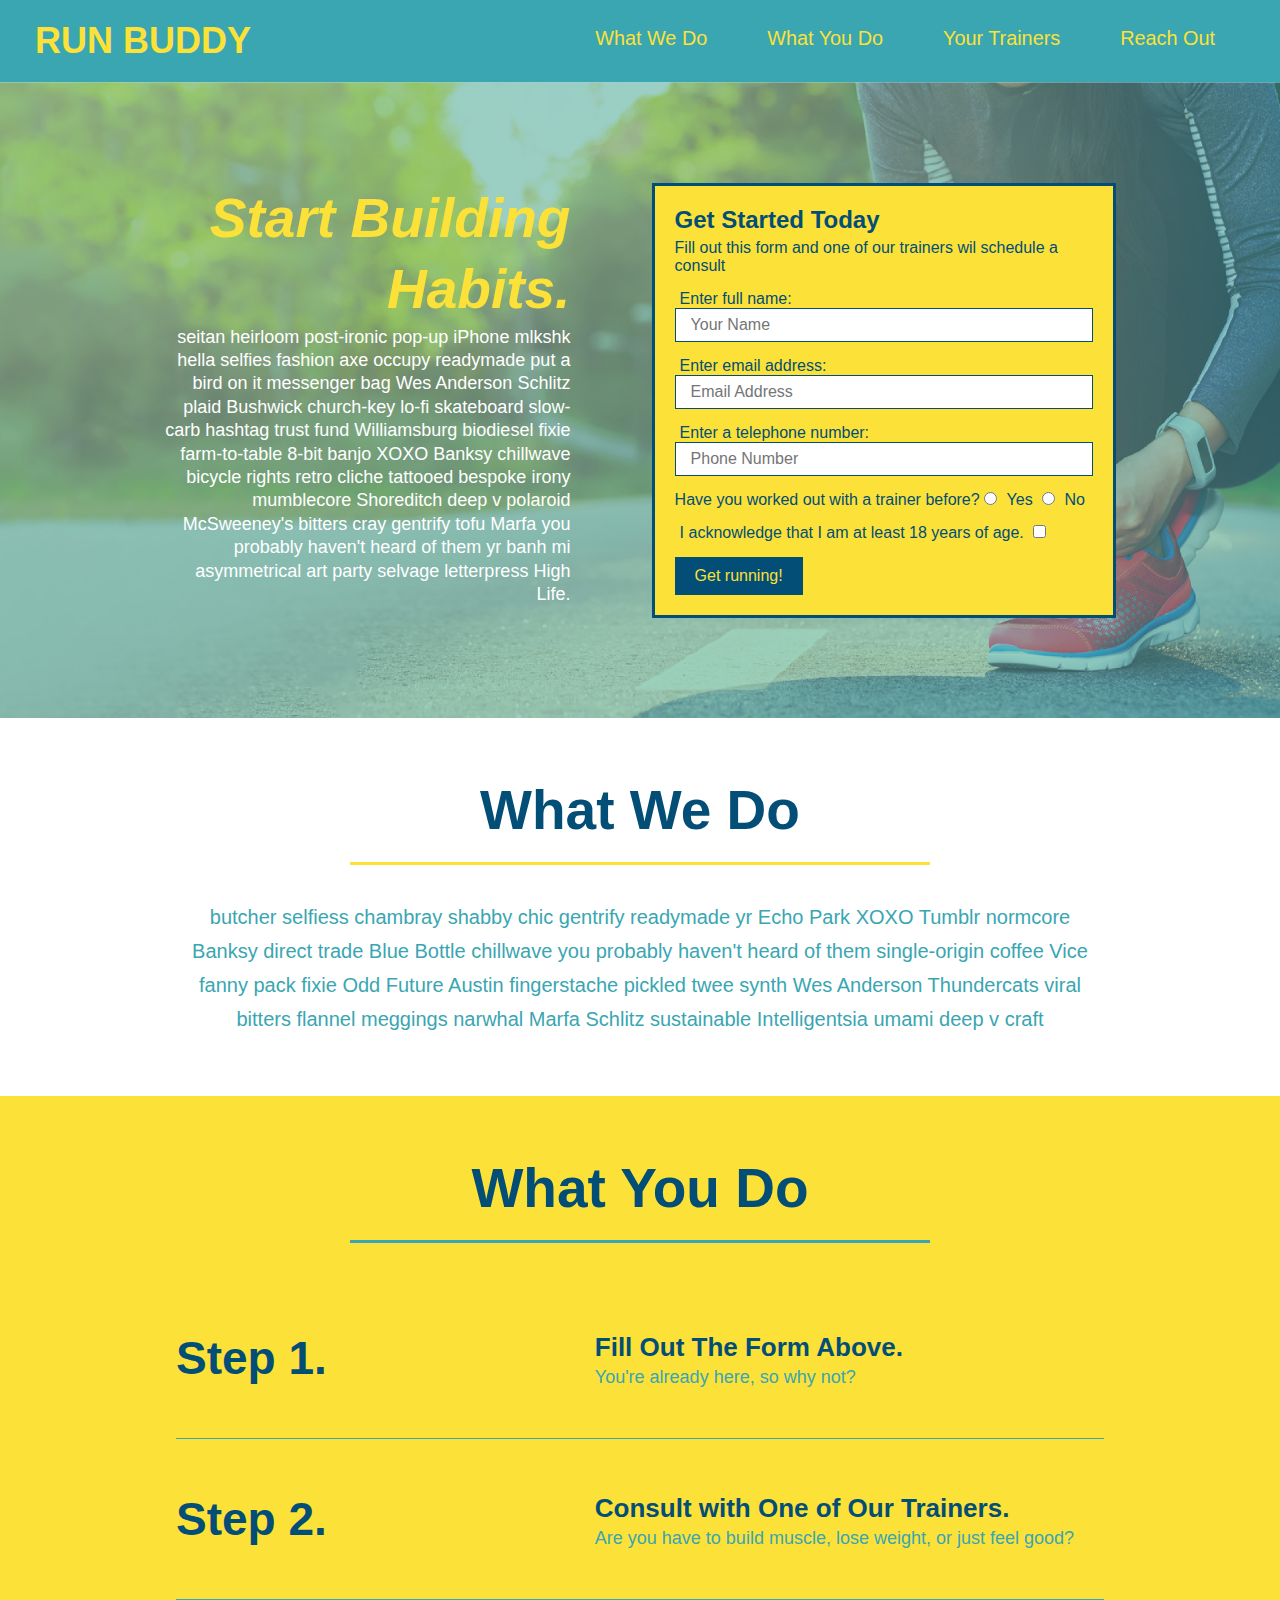
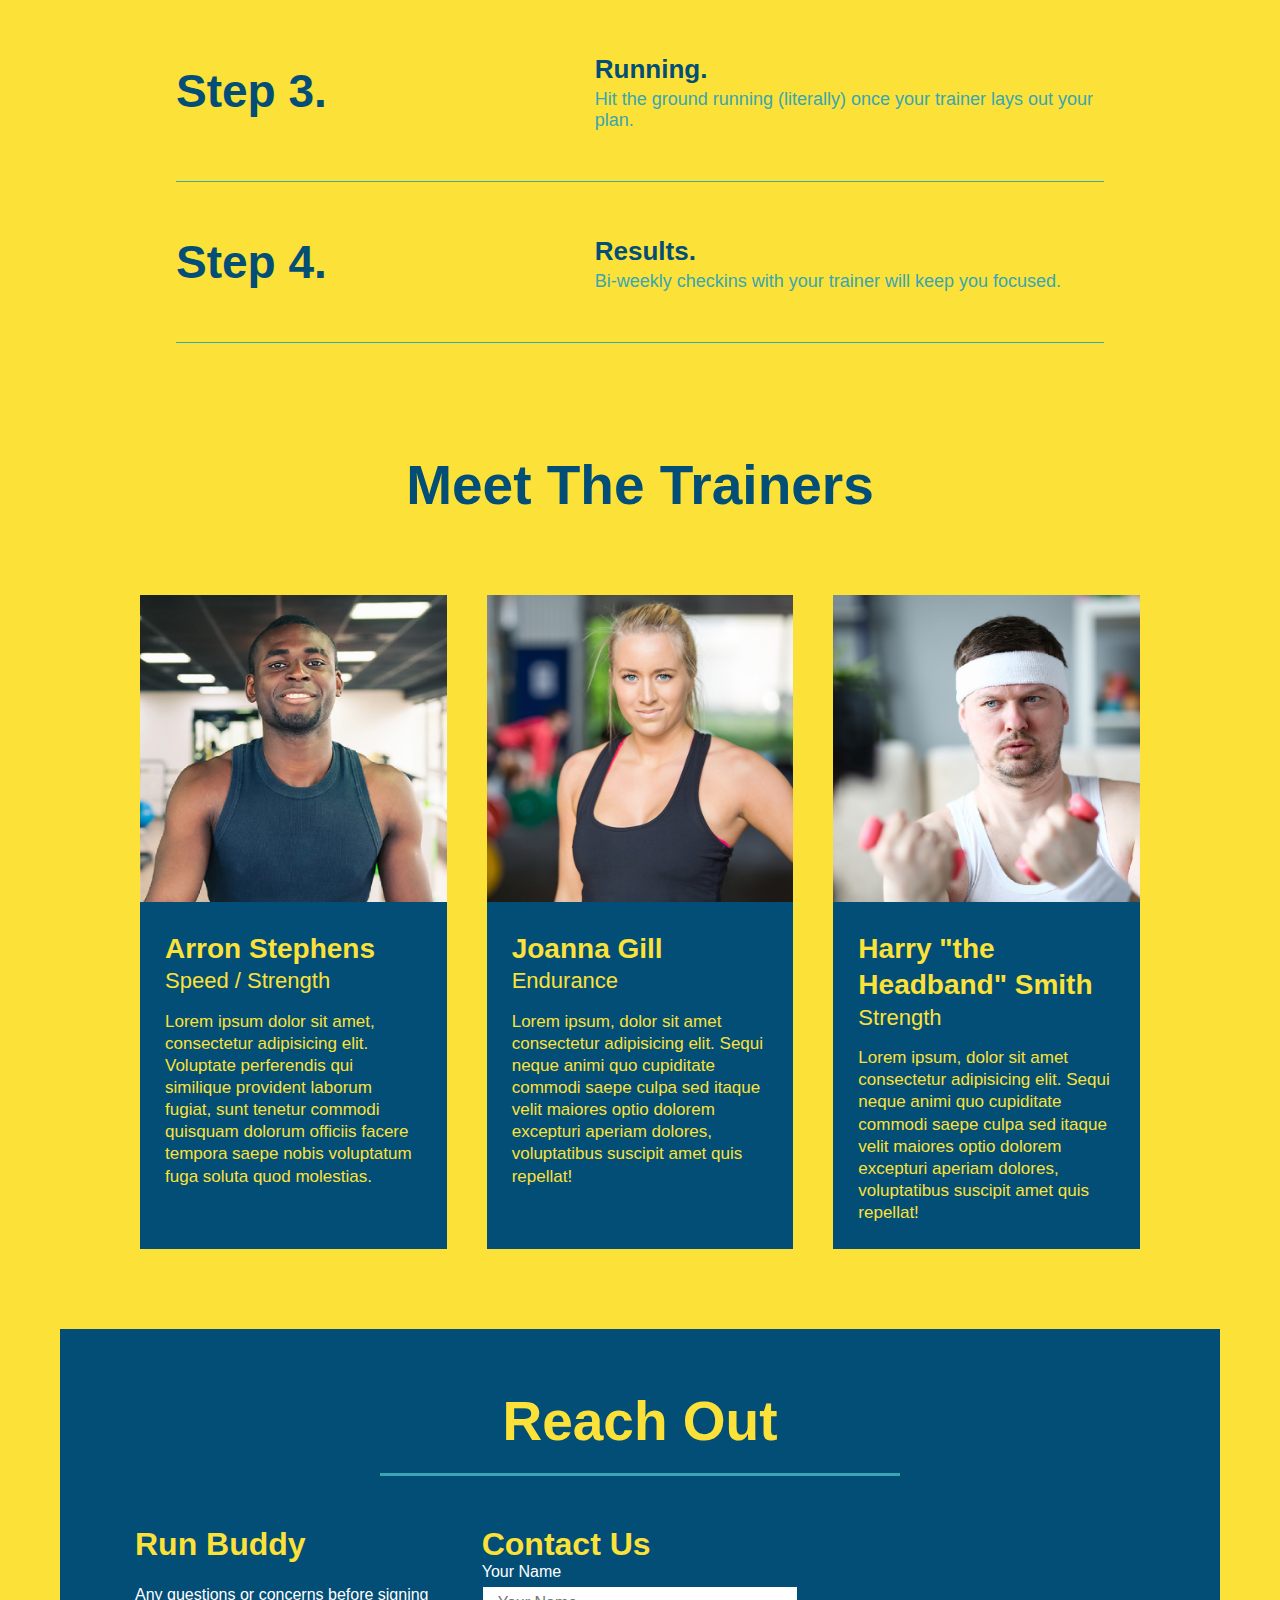
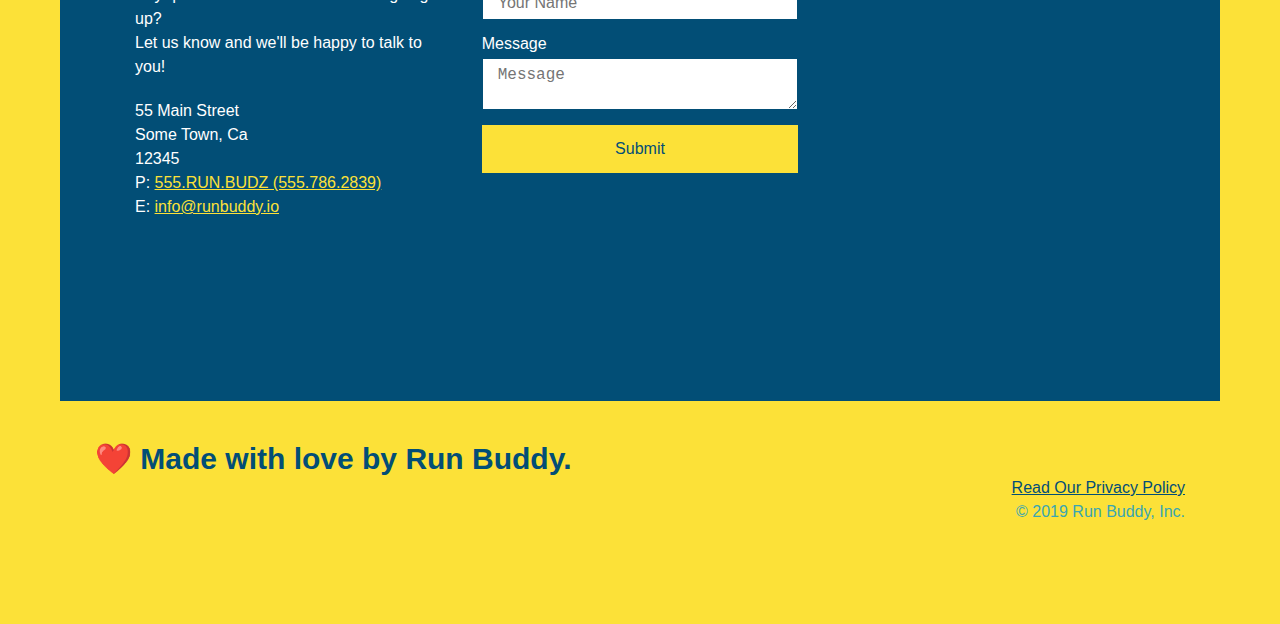
==== commit 468eb682: "flexbox reach out section" ====
--- a/index.html
+++ b/index.html
@@ -94,44 +94,71 @@
                     What You Do
                 </h2>
             </div>
-            <div>
-                <img src="./assets/images/step-1.svg" alt="" />
-                <h3>Step 1: <span>Out the Form Above.</span></h3>
-                <p>You're already here, so why not?</p>
-            </div>
-
-            <div>
-                <img src="./assets/images/step-2.svg" alt="" />
-                <h3>Step 2: <span>Consult with One of Our Trainers.</span></h3>
-                <p>Are you have to build muscle, lose weight, or just feel good?</p>
-            </div>
-
-            <div>
-                <img src="./assets/images/step-3.svg" alt="" />
-                <h3>Step 3: <span>Running.</span></h3>
-                <p>Hit the ground running (literally) once your trainer lays out your plan.</p>
-            </div>
-
-            <div>
-                <img src="./assets/images/step-4.svg" alt="" />
-                <h3>Step 4: <span>Results.</span></h3>
-                <p>Bi-weekly checkins with your trainer will keep you focused</p>
-            </div>
-        </section>
+            <div class="step">
+                <h3>Step 1.</h3>
+                <div class="step-info">
+                  <div class="step-img">
+                    <img src="./assets/images/step-1.svg" alt="" />
+                  </div>
+                  <div class="step-text">
+                    <h4>Fill Out The Form Above.</h4>
+                    <p>You're already here, so why not?</p>
+                  </div>
+                </div>
+              </div>
+
+              <div class="step">
+                <h3>Step 2.</h3>
+                <div class="step-info">
+                  <div class="step-img">
+                    <img src="./assets/images/step-2.svg" alt="" />
+                  </div>
+                  <div class="step-text">
+                    <h4>Consult with One of Our Trainers.</h4>
+                    <p>Are you have to build muscle, lose weight, or just feel good?</p>
+                  </div>
+                </div>
+              </div>
+
+              <div class="step">
+                <h3>Step 3.</h3>
+                <div class="step-info">
+                  <div class="step-img">
+                    <img src="./assets/images/step-3.svg" alt="" />
+                  </div>
+                  <div class="step-text">
+                    <h4>Running.</h4>
+                    <p>Hit the ground running (literally) once your trainer lays out your plan.</p>
+                  </div>
+                </div>
+              </div>
+
+              <div class="step">
+                <h3>Step 4.</h3>
+                <div class="step-info">
+                  <div class="step-img">
+                    <img src="./assets/images/step-4.svg" alt="" />
+                  </div>
+                  <div class="step-text">
+                    <h4>Results.</h4>
+                    <p>Bi-weekly checkins with your trainer will keep you focused.</p>
+                  </div>
+                </div>
+              </div>
 
         <!--"meet the trainers" section-->
-        <section id="your-trainers" class="trainers">
+        <section id="your-trainers">
             <div class="flex-row">
                 <h2 class="section-title primary-border">
                     Meet The Trainers
                 </h2>
             </div>
-
+    <div class="trainers">    
         <article class="trainer">
             <img src="./assets/images/trainer-1.jpg" alt="Arron Stephens in his workout clothes, ready to pump iron" />
-            <div class="trainer-bio text-left">
-                <h3>Arron Stephens</h3>
-                <h4>Speed / Strength</h4>
+            <div class="trainer-bio">
+                <h3 class="trainer-name">Arron Stephens</h3>
+                <h4 class="trainer-role">Speed / Strength</h4>
                 <P>
                     Lorem ipsum dolor sit amet, consectetur adipisicing elit. Voluptate perferendis qui similique provident laborum 
                     fugiat, sunt tenetur commodi quisquam dolorum officiis facere tempora saepe nobis voluptatum fuga soluta quod molestias.
@@ -141,23 +168,23 @@
 
         <!-- second trainer bio -->
         <article class="trainer">
-            <div class="trainer-bio text-right">
-                 <h3>Joanna Gill</h3>
-                 <h4>Endurance</h4>
+            <img src="./assets/images/trainer-2.jpg" alt="Joanna Gill cooling off after a workout" />
+            <div class="trainer-bio">
+                <h3 class="trainer-name">Joanna Gill</h3>
+                <h4 class="trainer-role">Endurance</h4>
                  <p>
                     Lorem ipsum, dolor sit amet consectetur adipisicing elit. Sequi neque animi quo cupiditate commodi saepe culpa sed
                     itaque velit maiores optio dolorem excepturi aperiam dolores, voluptatibus suscipit amet quis repellat!
                  </p>
             </div>
-             <img src="./assets/images/trainer-2.jpg" alt="Joanna Gill cooling off after a workout" />
         </article>
   
         <!-- third trainer bio -->
         <article class="trainer">
             <img src="./assets/images/trainer-3.jpg" alt="Harry Smith wearing a headband and lifting comically small pink weights" />
-            <div class="trainer-bio text-left">
-                <h3>Harry "the Headband" Smith</h3>
-                <h4>Strength</h4>
+            <div class="trainer-bio">
+                <h3 class="trainer-name">Harry "the Headband" Smith</h3>
+                <h4 class="trainer-role">Strength</h4>
                 <p>
                     Lorem ipsum, dolor sit amet consectetur adipisicing elit. Sequi neque animi quo cupiditate commodi saepe culpa sed
                     itaque velit maiores optio dolorem excepturi aperiam dolores, voluptatibus suscipit amet quis repellat!
@@ -165,6 +192,7 @@
             </div>
         </article>
         </section>
+    </div>
         <!--"reach out" section-->
         <section id="reach-out" class="contact">
             <div>
@@ -172,41 +200,43 @@
                 <h2 class="section-title secondary-border">
                     Reach Out
                 </h2>
-                </div>
-                <div class="contact-info">
-                    <iframe src="https://www.google.com/maps/embed?pb=!1m18!1m12!1m3!1d3147.1079747227936!2d-120.42364418397035!3d37.92790791110593!2m3!1f0!2f0!3f0!3m2!1i1024!2i768!4f13.1!3m3!1m2!1s0x8090c49129b6ac57%3A0xb56c7eb95a2cd8bd!2sMain%20St%2C%20California%2095327!5e0!3m2!1sen!2sus!4v1616426329495!5m2!1sen!2sus" 
-                    style="border:0;" 
-                    allowfullscreen="" 
-                    loading="lazy">
-                     </iframe>
-                     <div class="contact-form">
-                        <h3>Contact Us</h3>
-                        <form>
-                           <label for="contact-name">Your Name</label>
-                           <input type="text" id="contact-name" placeholder="Your Name" />
-                      
-                           <label for="contact-message">Message</label>
-                           <textarea id="contact-message" placeholder="Message"></textarea>
-                      
-                           <button type="submit">Submit</button>
+                </div> 
+                    <div class="contact-info">
+                        <div>
+                          <h3>Run Buddy</h3>
+                          <p>
+                            Any questions or concerns before signing up?
+                            <br />
+                            Let us know and we'll be happy to talk to you!
+                          </p>
+                      
+                          <address>
+                            55 Main Street <br />
+                            Some Town, Ca <br />
+                            12345 <br />
+                            P: <a href="tel:555.786.2839">555.RUN.BUDZ (555.786.2839)</a><br />
+                            E: <a href="mailto://info@runbuddy.io">info@runbuddy.io</a>
+                          </address>
+                      
+                        </div>
+                      
+                        <div class="contact-form">
+                          <h3>Contact Us</h3>
+                          <form>
+                            <label for="contact-name">Your Name</label>
+                            <input type="text" id="contact-name" placeholder="Your Name" />
+                      
+                            <label for="contact-message">Message</label>
+                            <textarea id="contact-message" placeholder="Message"></textarea>
+                      
+                            <button type="submit">Submit</button>
                           </form>
+                        </div>
+                      
+                        <iframe
+                          src="https://www.google.com/maps/embed?pb=!1m14!1m12!1m3!1d12182.30520634488!2d-74.0652613!3d40.2407219!2m3!1f0!2f0!3f0!3m2!1i1024!2i768!4f13.1!5e0!3m2!1sen!2sus!4v1561060983193!5m2!1sen!2sus"
+                          frameborder="0" style="border:0" allowfullscreen></iframe>
                     </div>
-                     <div>
-                        <h3>Run Buddy</h3>
-                        <p>
-                          Any questions or concerns before signing up?
-                          <br />
-                          Let us know and we'll be happy to talk to you!
-                        </p>
-                        <address>
-                            55 Main Street <br/>
-                            Some Town, Ca <br/>
-                            12345<br/>
-                            P: 555.RUN.BUDZ (555.786.2839)<br/>
-                            E: <a href="mailto: info@runbuddy.io">info@runbuddy.io</a>
-                        </address>
-                      </div>
-                </div>
             </div>
         </section>
 
--- a/assets/css/style.css
+++ b/assets/css/style.css
@@ -174,66 +174,91 @@
     border-color: #39a6b2;
   }
 
-  .steps div {
-    margin-bottom: 80px;
-  }
-
-  .steps img {
-    width: 15%;
-    margin: 10px 0;
-  }
-
-  .steps h3 {
+  .step {
+    margin: 50px auto;
+    padding-bottom: 50px;
+    width: 80%;
+    border-bottom: 1px solid #39a6b2;
+    display: flex;
+    flex-wrap: wrap;
+    align-items: center;
+    justify-content: space-between;
+  }
+
+  .step h3 {
     color: #024e76;
     font-size: 46px;
-    margin-top: 10px;
-  }
-
-  .steps p {
+    flex: 1 30%;
+  }
+
+  .step-info {
+    flex: 2 70%;
+    display: flex;
+    flex-wrap: wrap;
+    align-items: center;
+  }
+
+
+  .step-img {
+    flex: 1 12%;
+    margin-right: 20px;
+  }
+
+  .step-img img {
+    max-width: 100%;
+  }
+
+  .step-text {
+    flex: 12;
+  }
+
+  .step-text p {
     color: #39a6b2;
-    font-size: 23px;
-  }
-
-  .steps span {
-    font-size: 38px;
+    font-size: 18px;
+  }
+
+.step-text h4 {
+  font-size: 26px;
+  line-height: 1.5;
+  color: #024e76;
+}
+
+  .trainer {
+    margin: 20px;
+    background: #024e76;
+    color: #fce138;
+    flex: 1;
   }
 
   .trainers {
-  }
-
-  .trainer {
-    width: 900px;
-    margin: 0 auto 30px auto;
-    background: #024e76;
-    color: #fce138;
-    overflow: auto;
+    width: 100%;
+    margin: 0 auto;
+    display: flex;
+    flex-wrap: wrap;
+    justify-content: space-around;
   }
 
   .trainer img {
-    width: 35%;
-    float: left;
+    width: 100%;
   }
   
   .trainer-bio {
-    padding: 35px;
-    float: left;
-    width: 65%;
+    padding: 25px;
+    line-height: 1.3;
   }
 
   .trainer-bio h3 {
-    font-size: 32px;
-    margin-bottom: 8px;
+    font-size: 28px;
   }
   
   .trainer-bio h4 {
     font-weight: lighter;
-    font-size: 26px;
-    margin-bottom: 25px;
+    font-size: 22px;
+    margin-bottom: 15px;
   }
   
   .trainer-bio p {
     font-size: 17px;
-    line-height: 1.3;
   }
 
   .text-left {
@@ -252,17 +277,23 @@
     color: #fce138;
   }
 
+  .contact-info {
+    display: flex;
+    justify-content: space-between;
+    flex-wrap: wrap;
+  }
+
   .contact-info iframe {
-    width: 400px;
     height: 400px;
   }
 
+
+  .contact-info > * {
+    flex: 1;
+    margin: 15px;
+  }
+
   .contact-info div {
-    width: 410px;
-    display: inline-block;
-    vertical-align: top;
-    text-align: left;
-    margin: 30px 0 0 60px;
     color: white;
   }
 
@@ -274,14 +305,35 @@
   .contact-info p, .contact-info address {
     margin: 20px 0;
     line-height: 1.5;
-    font-size: 20px;
+    font-size: 16px;
     font-style: normal;
   }
   
   .contact-info a {
     color: #fce138;
   }
-  
+
+  .contact-form input, .contact-form textarea {
+    border: 1px solid #024e76;
+    display: block;
+    padding: 7px 15px;
+    font-size: 16px;
+    color: #024e76;
+    width: 100%;
+    margin-bottom: 15px;
+    margin-top: 5px;
+  }
+ 
+  .contact-form button {
+    width: 100%;
+    border: none;
+    background: #fce138;
+    color: #024e76;
+    text-align: center;
+    padding: 15px 0;
+    font-size: 16px;
+  }
+
   .flex-row {
     display: flex;
  }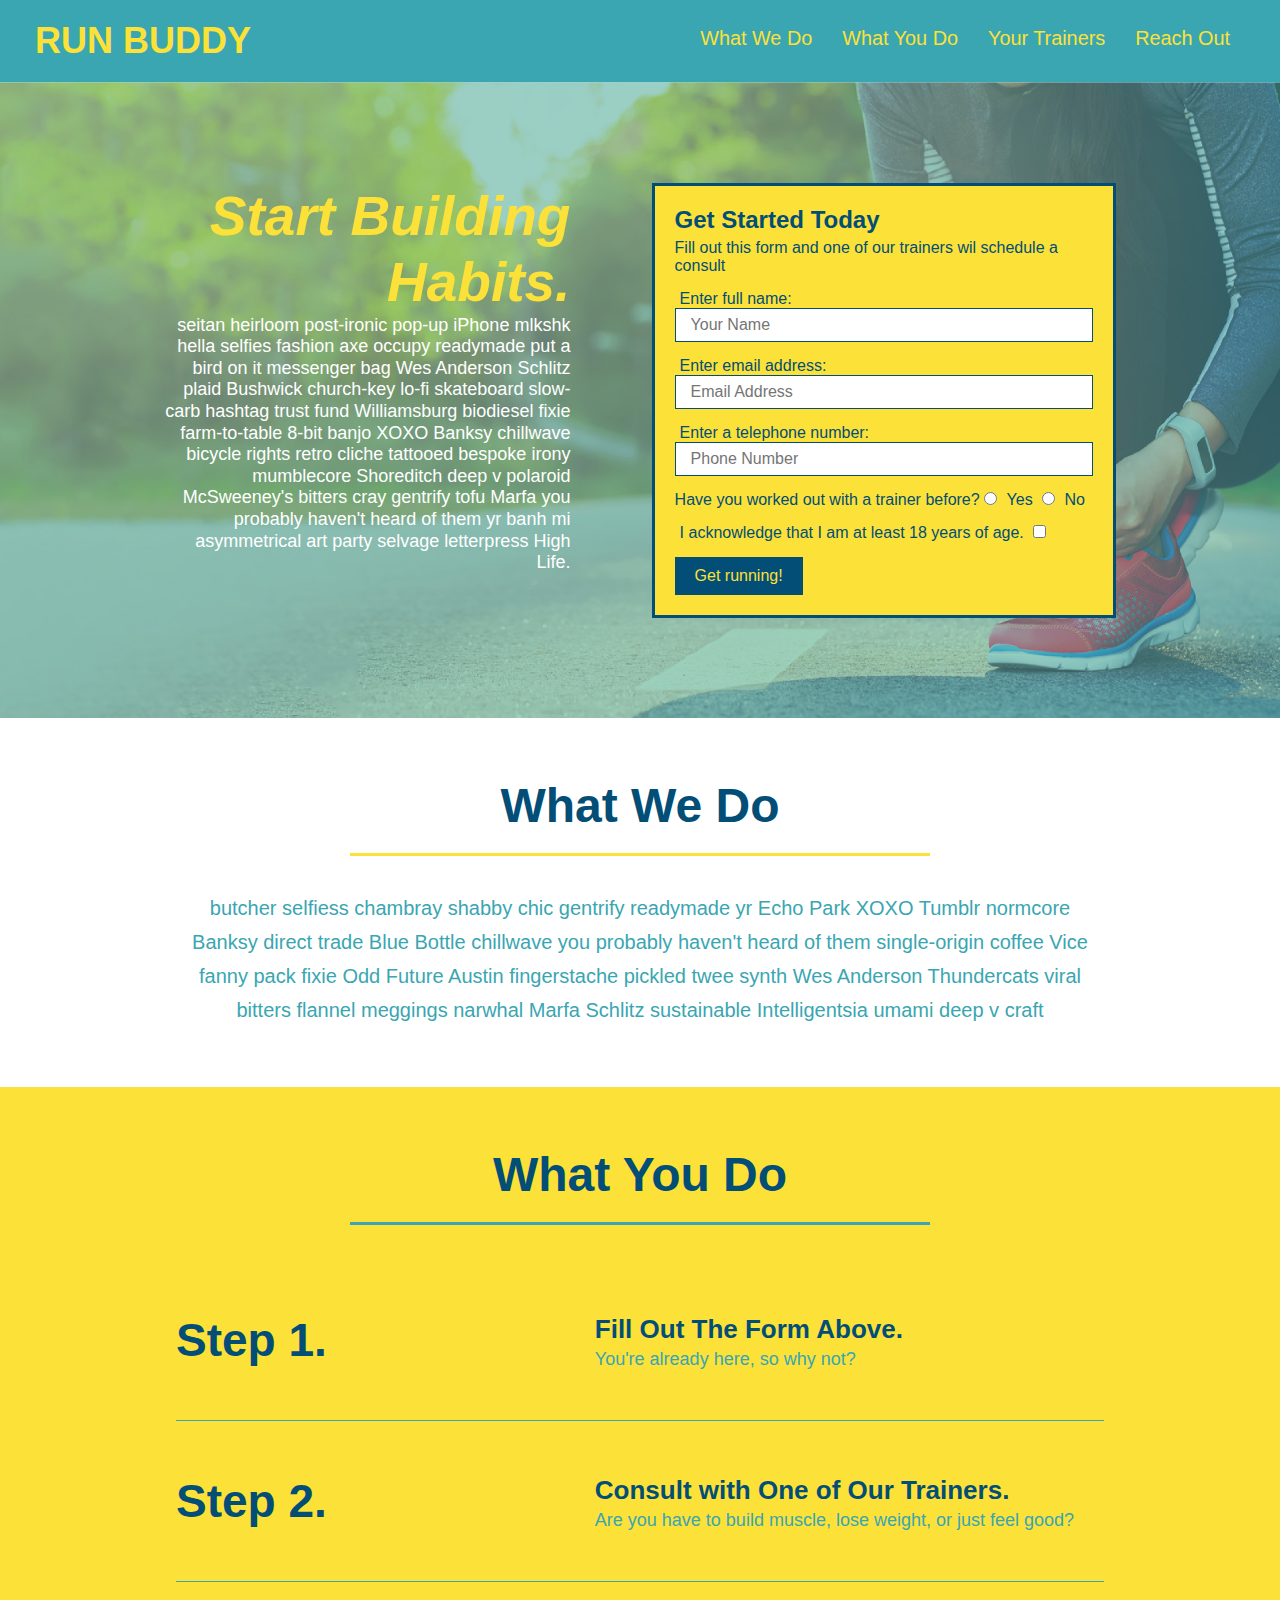
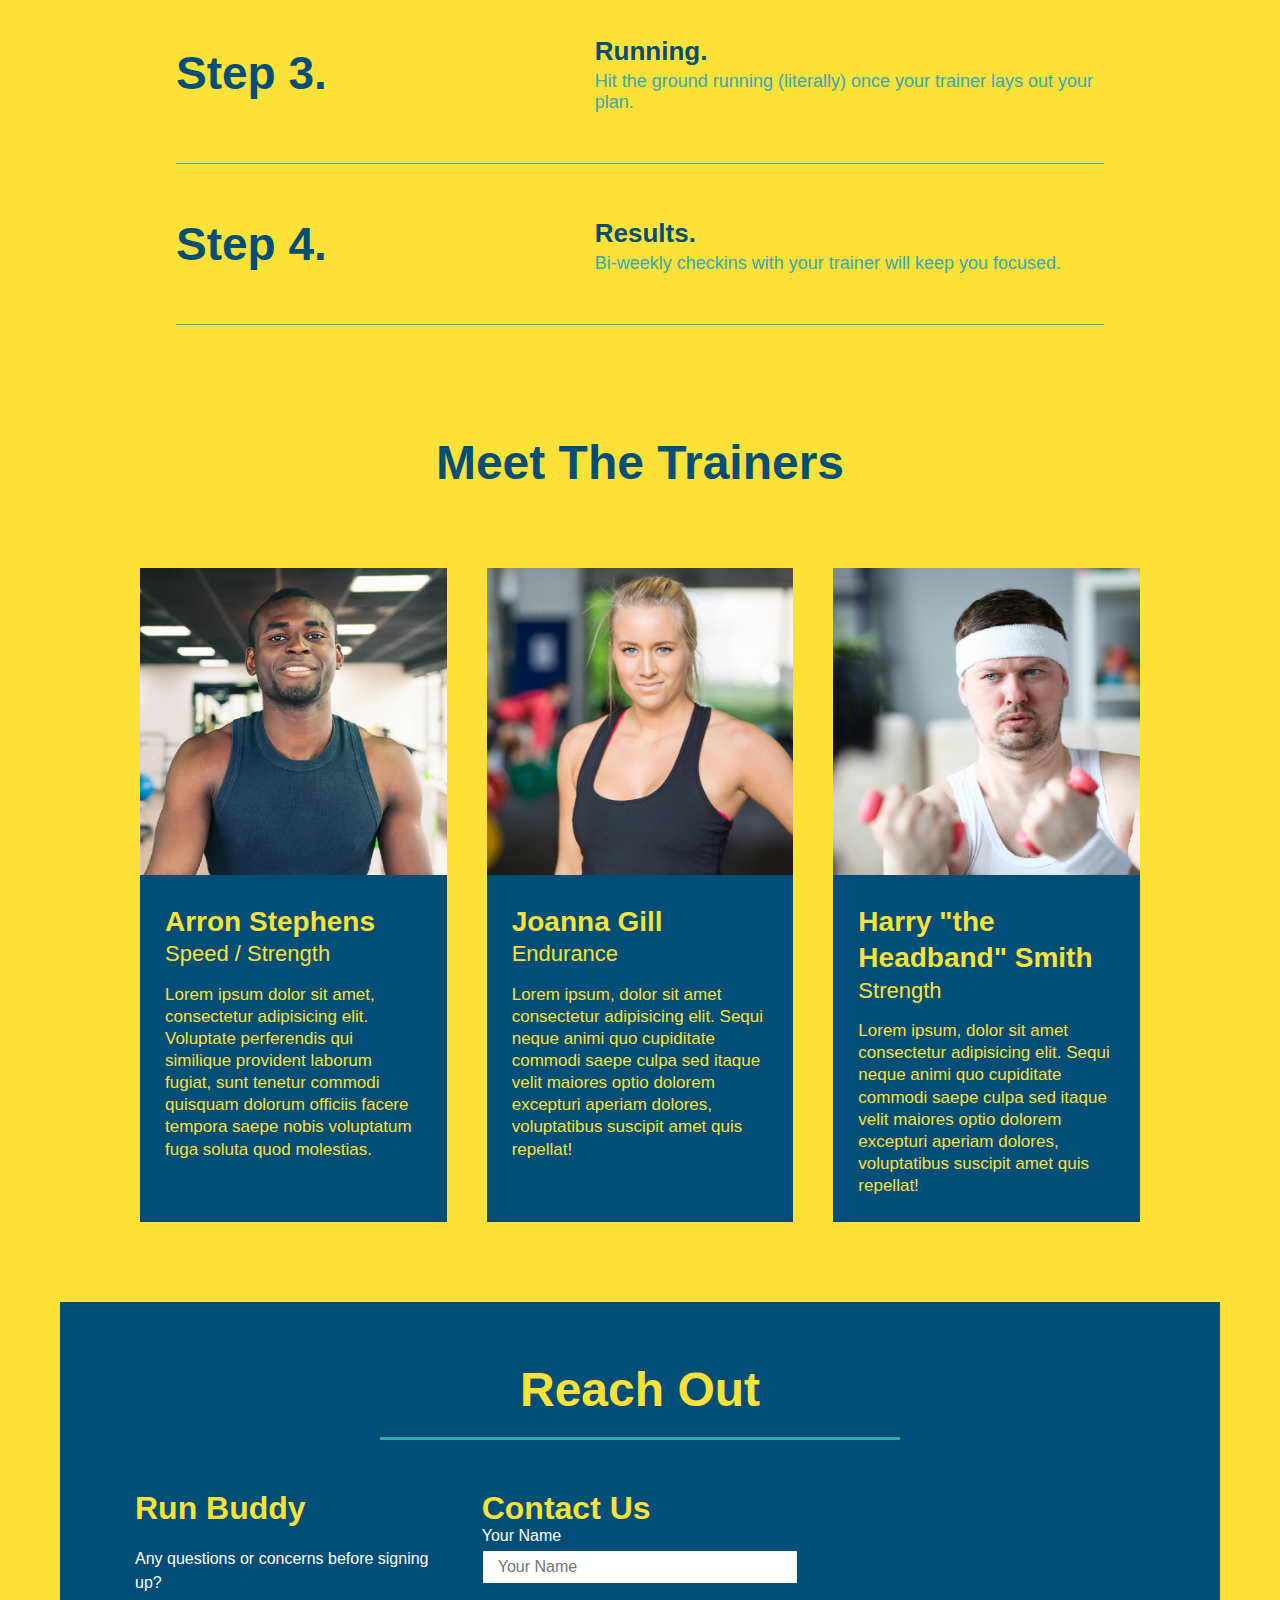
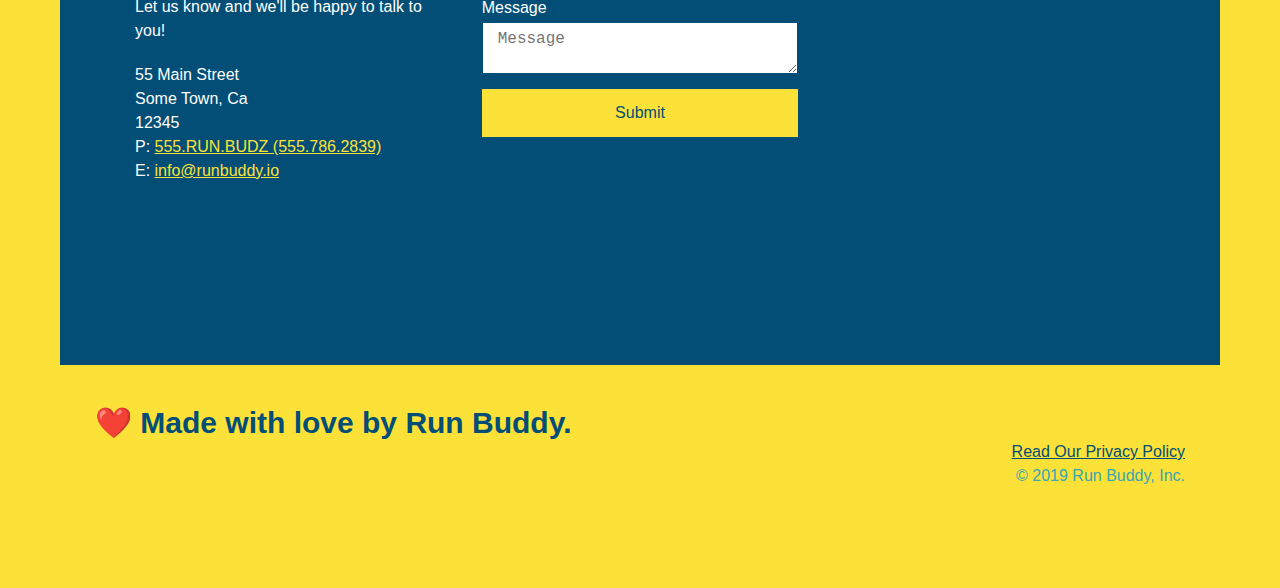
==== commit 7f9f176b: "adding media queries for mobile responsiveness" ====
--- a/index.html
+++ b/index.html
@@ -2,6 +2,7 @@
 <html lang="en">
     <head>
         <meta charset="UTF-8">
+        <meta name="viewport" content="width=device-width, initial-scale=1.0" />
          <title>Run Buddy</title>
          <link rel="stylesheet" href="./assets/css/style.css"/>
     </head>
--- a/assets/css/style.css
+++ b/assets/css/style.css
@@ -6,7 +6,7 @@
     box-sizing: border-box;
 }
 
-body {
+  body {
     color: #39a6b2;
     font-family: Helvetica, Arial, sans-serif;
   }
@@ -43,7 +43,7 @@
   }
 
   header nav ul li a {
-      margin: 0 30px;
+      padding: 10px 15px;
       font-weight: lighter;
       font-size: 1.55vw;
   }
@@ -84,6 +84,7 @@
     display: flex;
     justify-content: center;
     flex-wrap: wrap;
+    align-items: flex-start;
   }
   /* Hero Style End */
 
@@ -102,7 +103,7 @@
   margin: 3.5%;
   color: #fff;
   font-size: 18px;
-  line-height: 1.3;
+  line-height: 1.2;
 }
 
 .hero-cta h2 {
@@ -157,7 +158,7 @@
   }
 
   .section-title {
-    font-size: 55px;
+    font-size: 48px;
     color: #024e76;
     border-bottom: 3px solid;
     padding-bottom: 20px;
@@ -336,4 +337,113 @@
 
   .flex-row {
     display: flex;
- }+ }
+
+ /* MEDIA QUERY FOR SMALLER DESKTOP SCREENS AND SMALLER */
+@media screen and (max-width: 980px) {
+  header {
+    padding-bottom: 0;
+    justify-content: center;
+  }
+
+  header h1 {
+    width: 100%;
+    text-align: center;
+  }
+
+  header nav ul {
+    margin-top: 20px;
+    width: 100%;
+    justify-content: center;
+  }
+
+  header nav ul li a {
+    font-size: 20px;
+  }
+
+  footer h2, footer div {
+    text-align: center;
+    width: 100%;
+  }
+
+  .hero-cta, .hero-form {
+    width: 100%;
+  }
+  
+  .hero-cta {
+    text-align: center;
+  }
+
+  .section-title {
+    width: 80%;
+  }
+  
+  .trainer {
+    flex: 0 70%;
+  }
+  
+  .contact-info iframe{
+    flex: 1 100%;
+  }
+}
+
+/* MEDIA QUERY FOR TABLETS AND SMALLER */
+@media screen and (max-width: 768px) {
+  section {
+    padding: 30px 15px;
+  }
+
+  .step h3 {
+    flex: 1 100%;
+    text-align: center;
+  }
+
+  .step-info {
+    flex: 2 100%;
+    text-align: center;
+    justify-content: center;
+  }
+
+  .step-img {
+    flex: 0 32%;
+    margin-right: 0;
+    margin-top: 15px;
+    margin-bottom: 15px;
+  }
+
+  .step-text {
+    flex: 100%;  
+  }
+}
+
+/* MEDIA QUERY FOR MOBILE PHONES AND SMALLER */
+@media screen and (max-width: 575px) {
+
+  .hero-form button {
+    width: 100%;
+  }
+
+  .section-title {
+    width: 95%;
+  }
+
+  .intro p {
+    width: 100%;
+  }
+
+  .trainer {
+    flex: 0 100%;
+  }
+
+  .contact-info {
+    text-align: center;
+  }
+
+  .contact-info > * {
+    flex: 0 100%;
+  }
+
+  .contact-form {
+    order: 3;
+  }
+}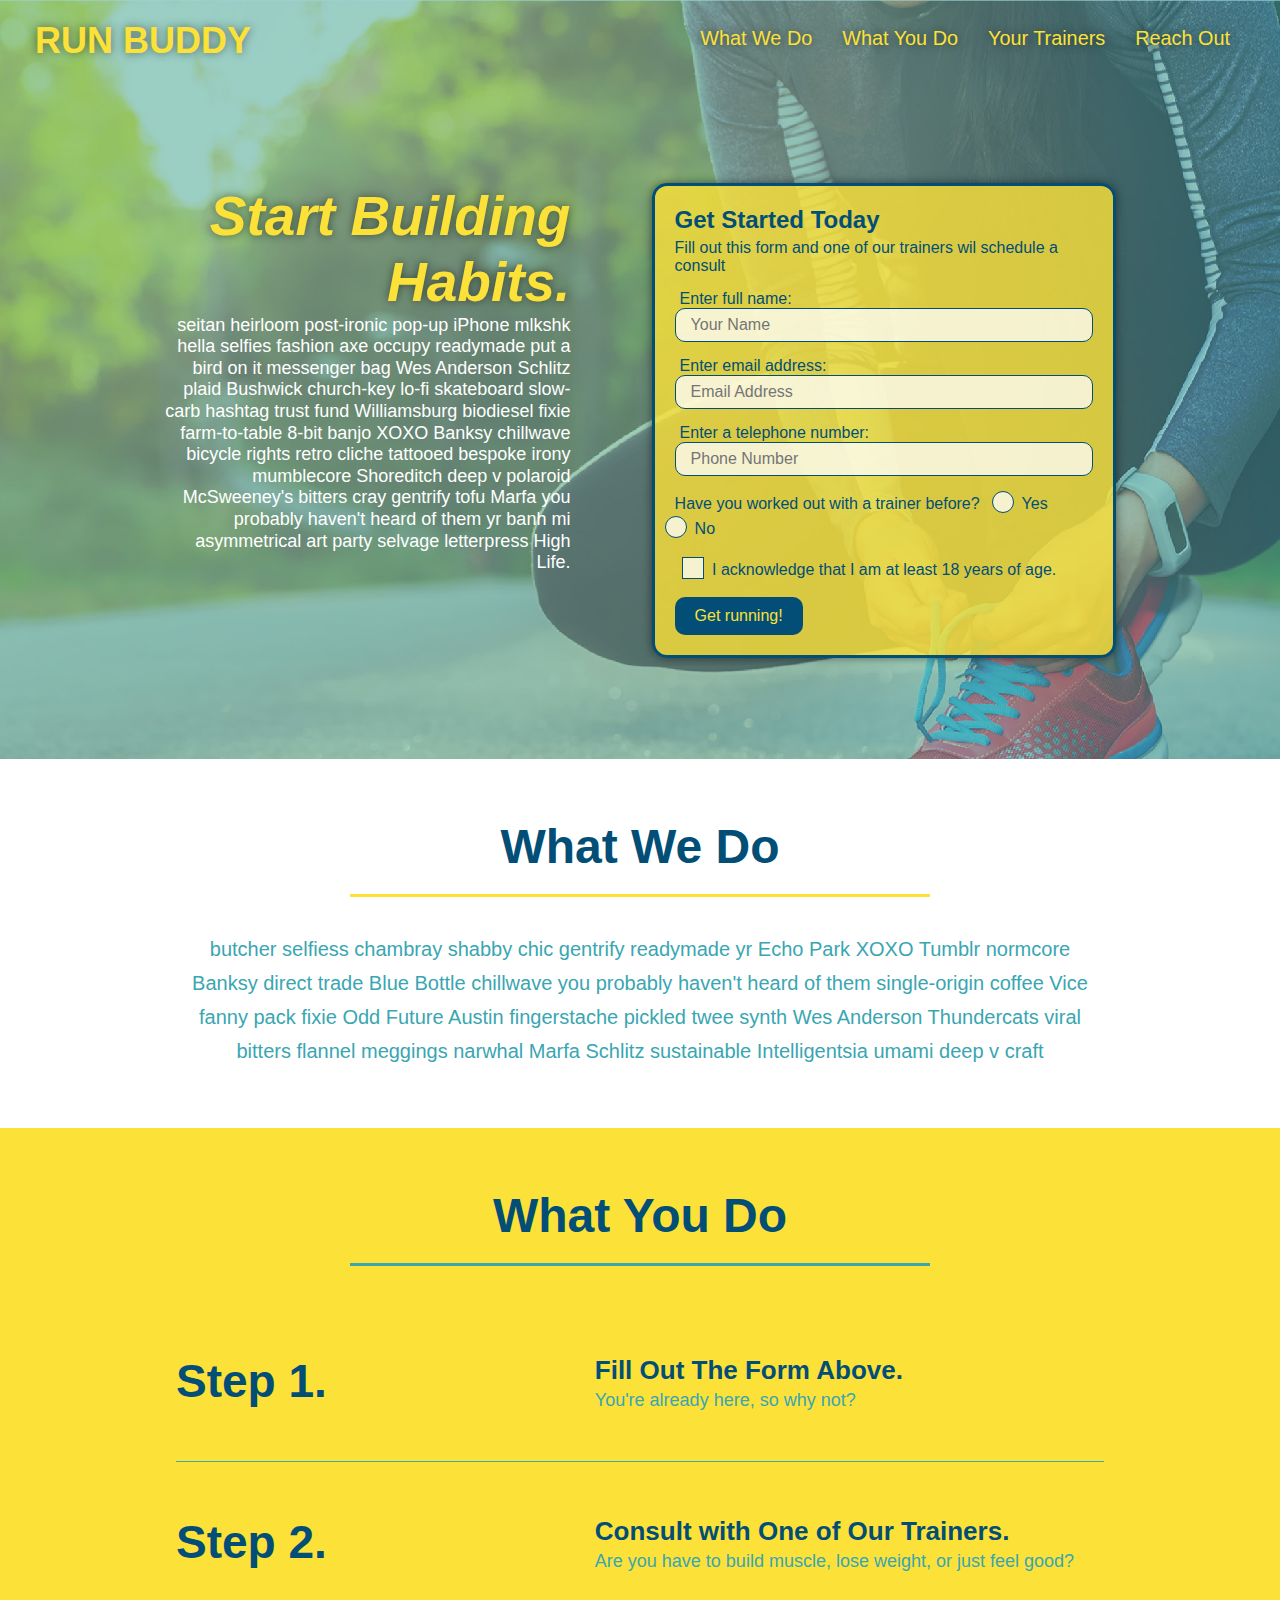
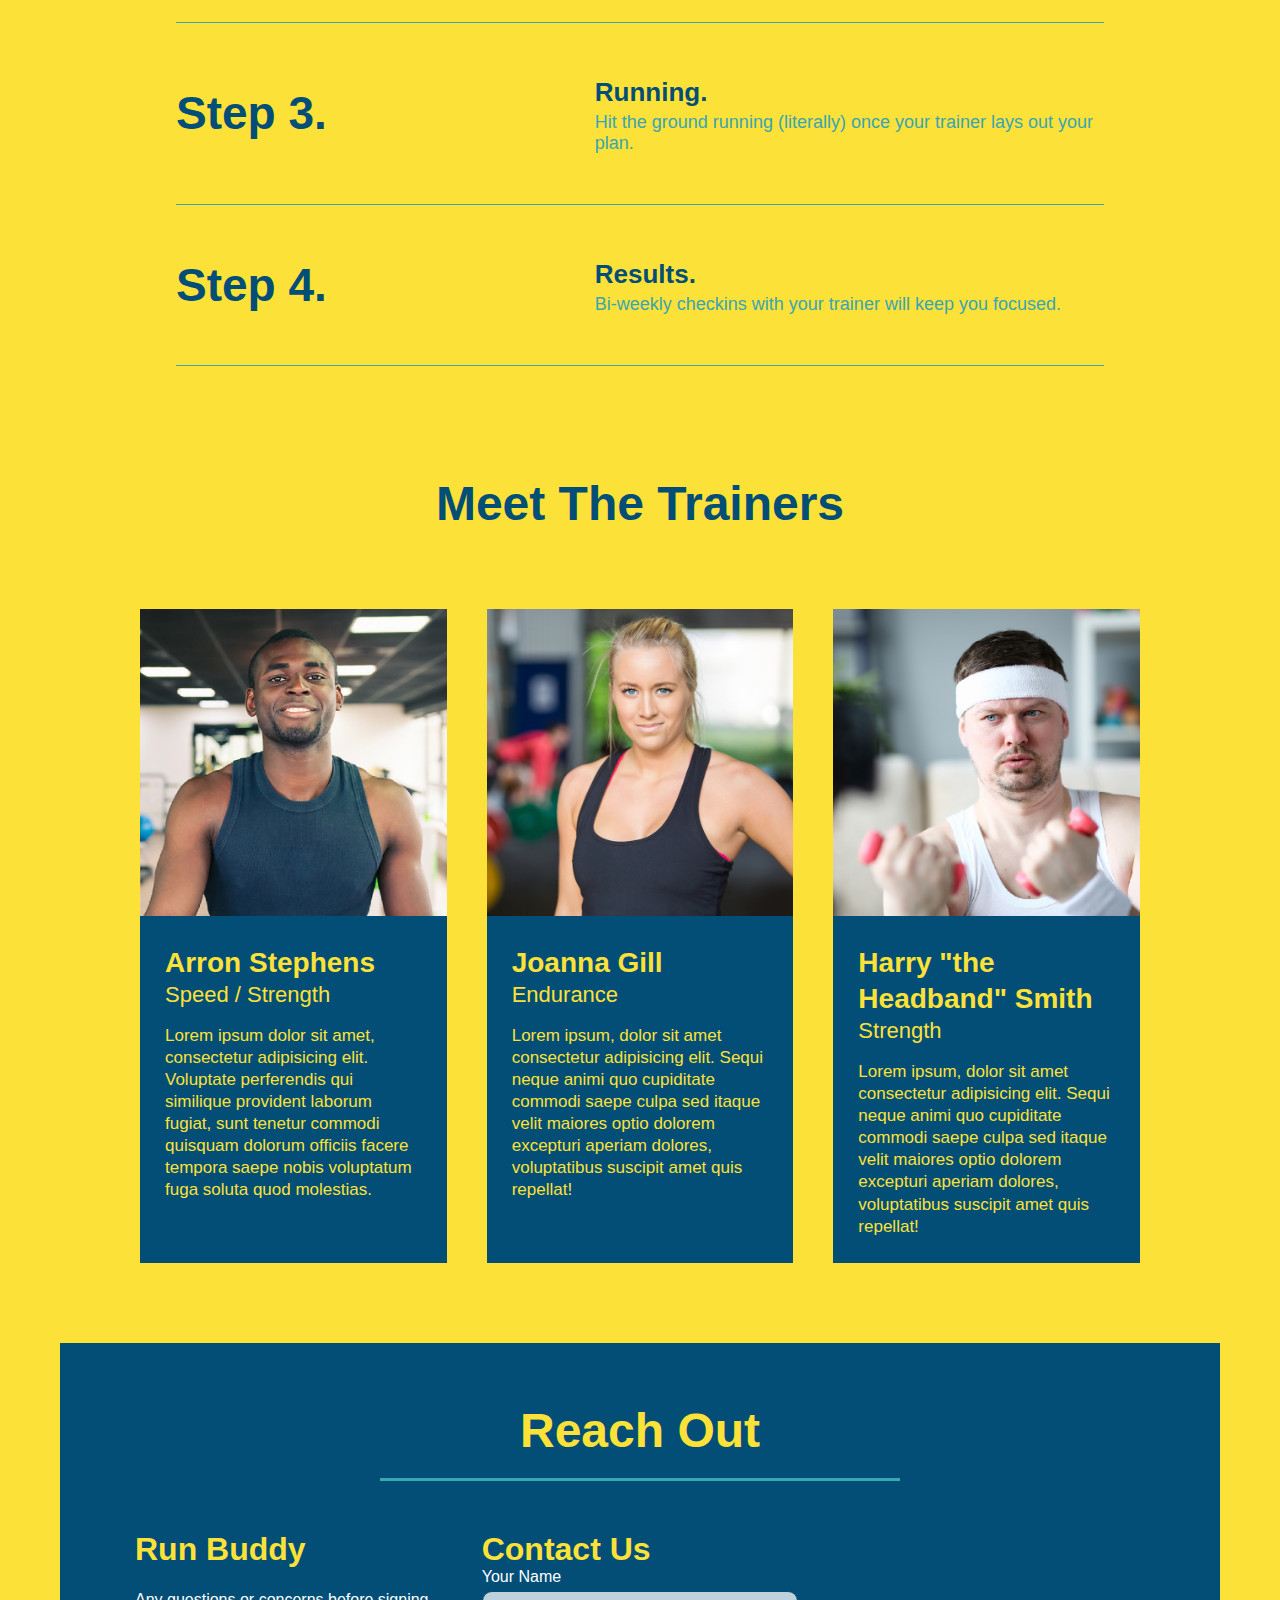
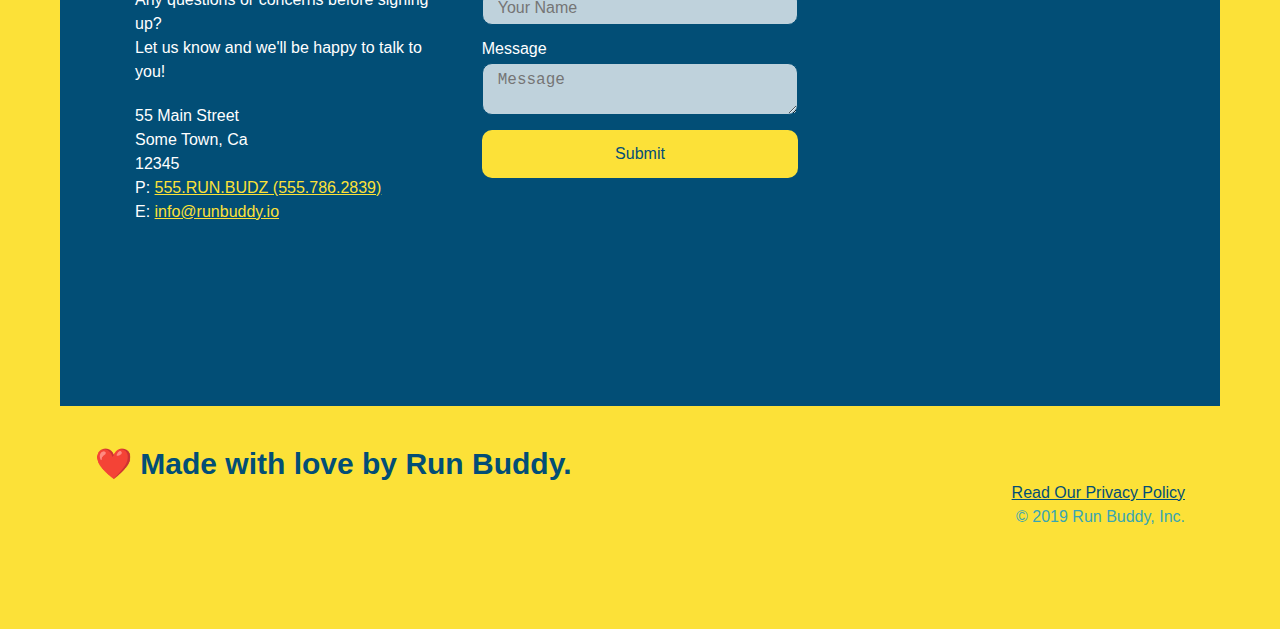
==== commit 97c8824b: "final css touches" ====
--- a/index.html
+++ b/index.html
@@ -54,17 +54,21 @@
                
                 <p>
                     Have you worked out with a trainer before?
-                    <input type="radio" name="trainer-confirm" id="trainer-yes" />
-                    <label for="trainer-yes">Yes</label>
-                    <input type="radio" name="trainer-confirm" id="trainer-no" />
-                    <label for="trainer-no">No</label>
-                </p>
-                <p>
-                    <label for="checkbox" >
-                    I acknowledge that I am at least 18 years of age.
-                    </label>
-                    <input type="checkbox" name="age-confirm" id="checkbox" />
-                </p>
+                    <span class="radio-wrapper">
+                      <input type="radio" name="trainer-confirm" id="trainer-yes" />
+                      <label for="trainer-yes">Yes</label>
+                    </span>
+                    <span class="radio-wrapper">
+                      <input type="radio" name="trainer-confirm" id="trainer-no" />
+                      <label for="trainer-no">No</label>
+                    </span>
+                  </p>
+                  <p>
+                    <span class="checkbox-wrapper">
+                      <input type="checkbox" name="age-confirm" id="checkbox" />
+                      <label for="checkbox">I acknowledge that I am at least 18 years of age.</label>
+                    </span>
+                  </p>
                 <button type="submit">
                     Get running!
                 </button>
--- a/assets/css/style.css
+++ b/assets/css/style.css
@@ -1,4 +1,9 @@
   /* and this one */
+  :root {
+    --primary-color: #fce138;
+    --secondary-color: #024e76;
+    --tertiary-color: #39a6b2;
+  }
 
 * { 
     margin: 0;
@@ -7,27 +12,37 @@
 }
 
   body {
-    color: #39a6b2;
+    color: var(--tertiary-color);
     font-family: Helvetica, Arial, sans-serif;
   }
 
   header {
     padding: 20px 35px;
-    background-color: #39a6b2;
+    background-color: var(--tertiary-color);
     display: flex;
     justify-content: space-between;
     flex-wrap: wrap;
+    position: -webkit-sticky;
+    position: sticky;
+    top: 0;
+    background-image: url("../images/flipped-hero-image.jpeg");
+    background-size: cover;
+    background-position: center;
+    background-attachment: fixed;
+    background-position: 80%;
+    z-index: 9999;
   }
 
   header h1 {
       font-weight: bold;
       font-size: 36px;
-      color: #fce138;
+      color: var(--primary-color);
+      text-shadow: 0 0 10px rgba(0, 0, 0, 0.5);
   }
 
   header a {
     text-decoration: none;
-    color: #fce138;
+    color: var(--primary-color);
   }
 
   header nav {
@@ -46,16 +61,17 @@
       padding: 10px 15px;
       font-weight: lighter;
       font-size: 1.55vw;
+      text-shadow: 0 0 10px rgba(0, 0, 0, 0.5);
   }
 
   footer {
-    background: #fce138;
+    background: var(--primary-color);
     width: 100%;
     padding: 40px 35px;
   }
 
   footer h2 {
-    color: #024e76;
+    color: var(--secondary-color);
     font-size: 30px;
     margin: 0;
     display: flex;
@@ -69,7 +85,7 @@
   }
 
   footer a {
-    color: #024e76;
+    color: var(--secondary-color);
   }
 
   section {
@@ -85,16 +101,20 @@
     justify-content: center;
     flex-wrap: wrap;
     align-items: flex-start;
+    background-attachment: fixed;
+    background-position: 80%;
   }
   /* Hero Style End */
 
   .hero-form {
     color: #024e76;
     padding: 20px;
-    background-color: #fce138;
+    background-color: rgba(252, 225, 56, 0.8);
     border: solid 3px #024e76;
     width: 40%;
     margin: 3.5%;
+    box-shadow: 0 0 10px rgba(0, 0, 0, 0.5);
+    border-radius: 15px;
   }
 
 .hero-cta {
@@ -110,6 +130,7 @@
   font-style: italic;
   font-size: 55px;
   color: #fce138;
+  text-shadow: 0 0 10px rgba(0, 0, 0, 0.5);
 }
 
 .hero-form h3 {
@@ -129,6 +150,13 @@
     color: #024e76;
     width: 100%;
     margin-bottom: 15px;
+    border-radius: 10px;
+    background-color: rgba(255,255,255, 0.75);
+  }
+
+  .form-input:focus {
+    background-color: rgba(255,255,255, 1);
+    outline: none;
   }
 
   .hero-form label {
@@ -141,8 +169,72 @@
     border: none;
     padding: 10px 20px;
     font-size: 16px;
-  }
-
+    border-radius: 10px;
+  }
+
+  .hero-form button:hover {
+    background-color: #39a6b2;  
+  }
+
+  .checkbox-wrapper input, .radio-wrapper input {
+    opacity: 0;
+  }
+
+  .checkbox-wrapper label, .radio-wrapper label {
+    position: relative;
+    left: 10px;
+    margin: 10px;
+    line-height: 1.6;
+  }
+
+  .checkbox-wrapper label::before, .radio-wrapper label::before {
+    content: "";
+    height: 20px;
+    width: 20px;
+    background: rgba(255, 255, 255, 0.75);  
+    border: 1px solid #024e76;  
+    position: absolute;
+    top: -4px;
+    left: -30px;
+  }
+
+  .radio-wrapper label::before {
+    border-radius: 50%;
+  }
+
+  .radio-wrapper label::after {
+    content: "";
+    width: 20px;
+    height: 20px;
+    border-radius: 50%;
+    background: #024e76;
+    position: absolute;
+    left: -29px;
+    top: -3px;
+    background-image: radial-gradient(circle, #39a6b2, #024e76);
+  }
+  
+  .checkbox-wrapper label::after {
+    content: "";
+    height: 6px;
+    width: 14px;
+    border-left: 2px solid #024e76;
+    border-bottom: 2px solid #024e76;
+    position: absolute;
+    left: -26px;
+    top: 1px;
+    transform: rotate(-58deg);
+  }
+
+  .checkbox-wrapper input + label::after, 
+  .radio-wrapper input + label::after {
+    content: none;
+  }
+  
+  .checkbox-wrapper input:checked + label::after, 
+  .radio-wrapper input:checked + label::after {
+    content: "";
+  }
 
   .intro p {
     line-height: 1.7;
@@ -179,11 +271,16 @@
     margin: 50px auto;
     padding-bottom: 50px;
     width: 80%;
-    border-bottom: 1px solid #39a6b2;
     display: flex;
     flex-wrap: wrap;
     align-items: center;
     justify-content: space-between;
+    border-bottom: 1px solid #39a6b2;
+
+  }
+
+  .step:last-child {
+    border-bottom: none;
   }
 
   .step h3 {
@@ -323,8 +420,15 @@
     width: 100%;
     margin-bottom: 15px;
     margin-top: 5px;
-  }
+    border-radius: 10px;
+    background-color: rgba(255,255,255, 0.75);
+    }
  
+  .contact-form input:focus, .contact-form textarea:focus {
+    background-color: rgba(255,255,255, 1);
+    outline: none;
+  }
+
   .contact-form button {
     width: 100%;
     border: none;
@@ -333,6 +437,12 @@
     text-align: center;
     padding: 15px 0;
     font-size: 16px;
+    border-radius: 10px;
+  }
+
+  .contact-form button:hover {
+    color: #fce138;
+    background: #39a6b2;
   }
 
   .flex-row {
@@ -344,6 +454,7 @@
   header {
     padding-bottom: 0;
     justify-content: center;
+    position: relative;
   }
 
   header h1 {
@@ -359,6 +470,13 @@
 
   header nav ul li a {
     font-size: 20px;
+  }
+
+  header nav ul li a:hover {
+    background: #fce138;
+    color: #024e76;
+    border-radius: 15px;
+    text-shadow: none;
   }
 
   footer h2, footer div {
